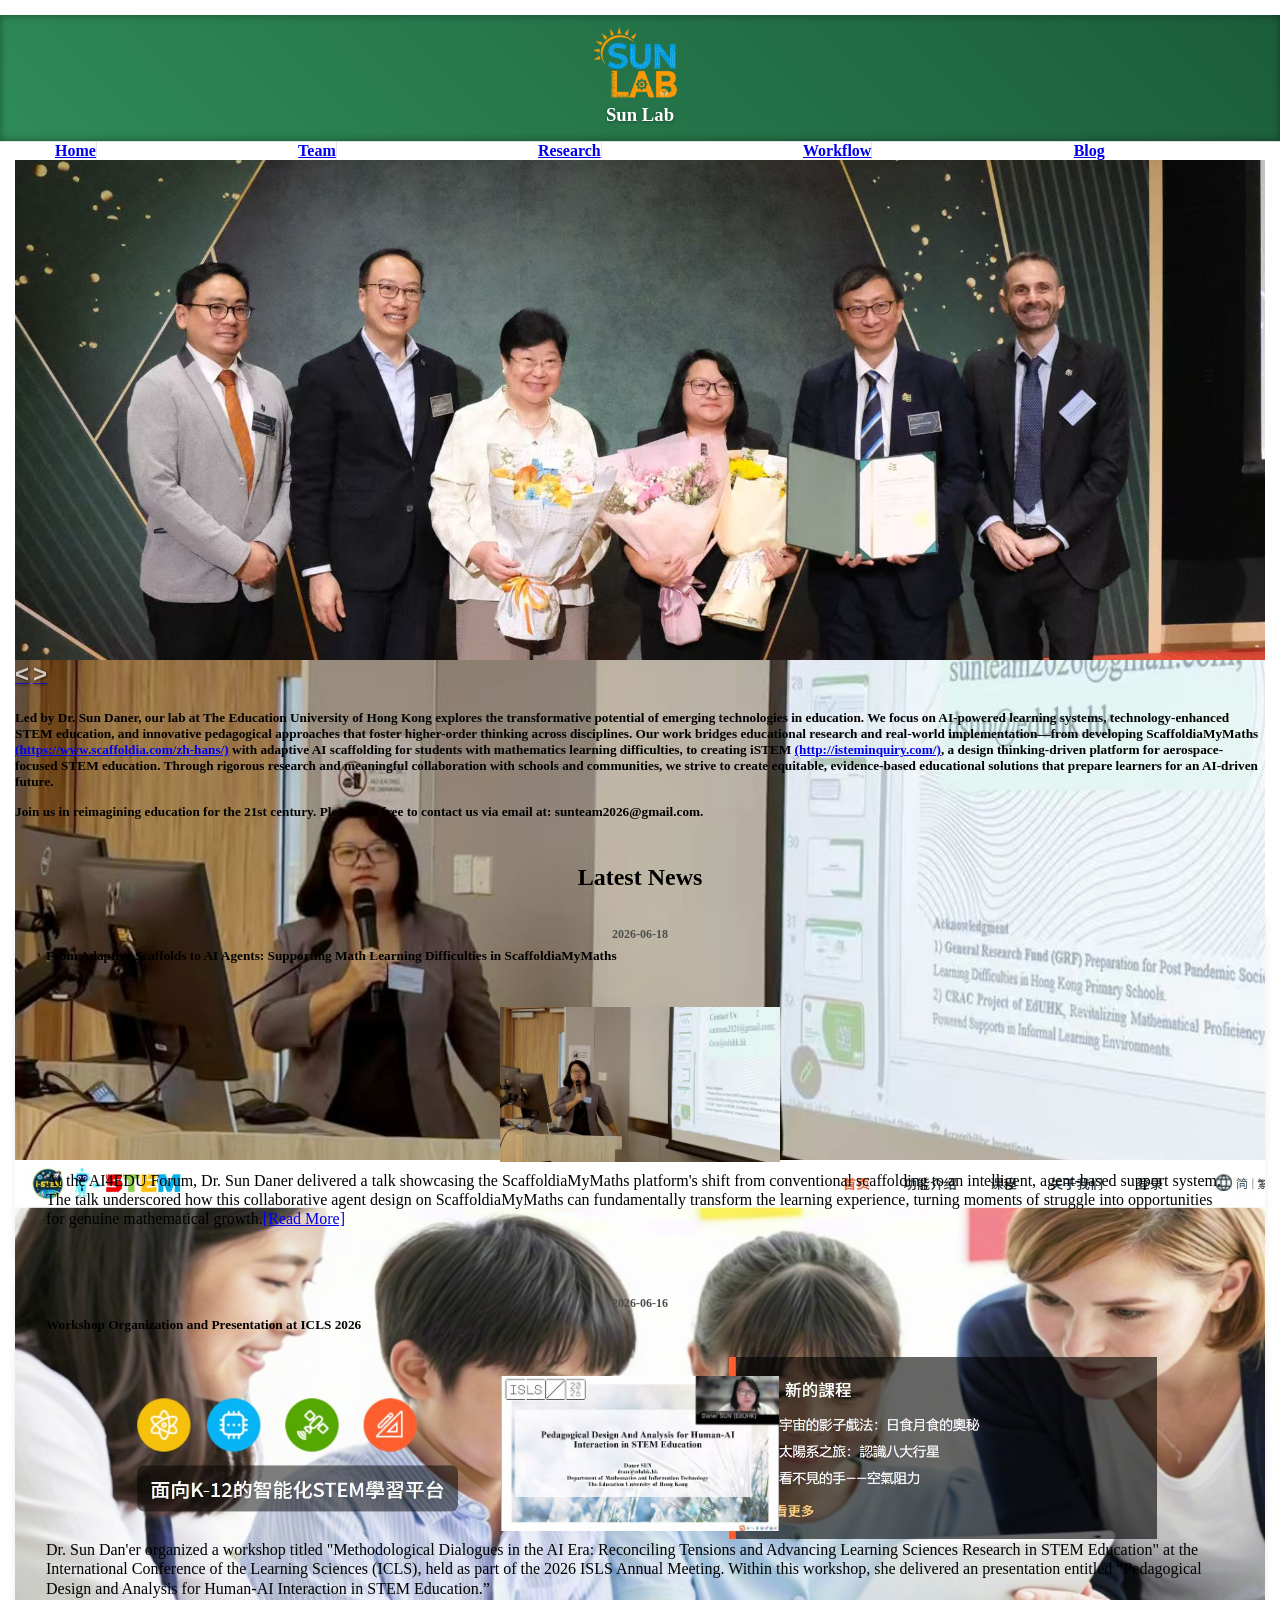
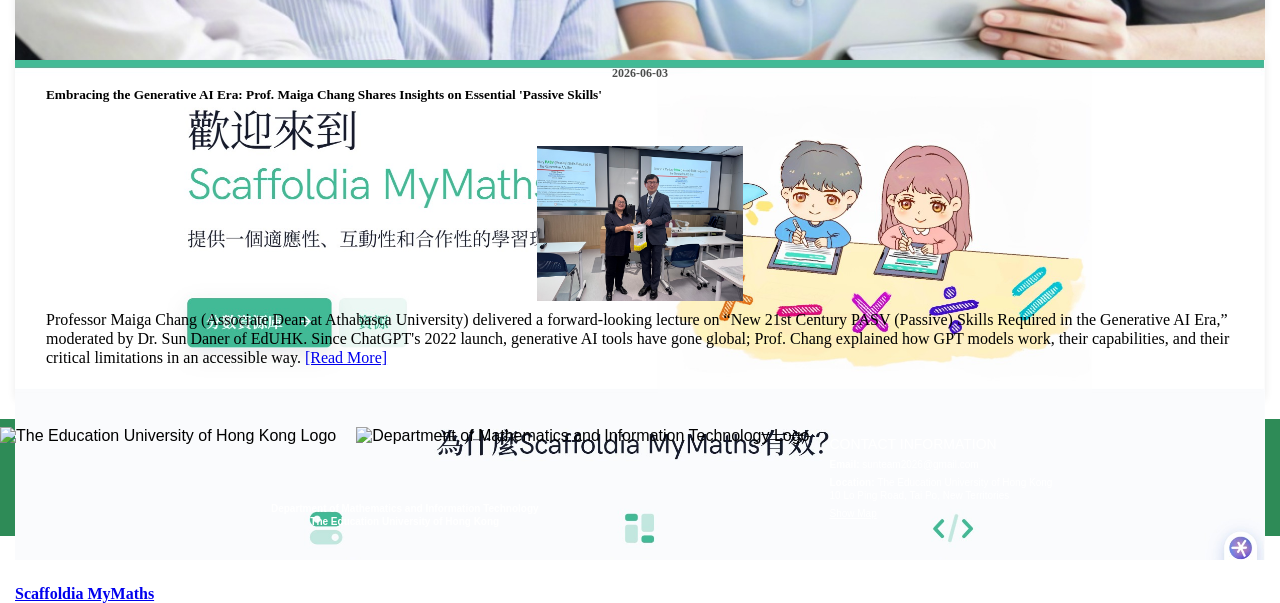
==== index.html @ b9bcb4c9 "Update index.html Signed-off-by: Li Qinzhi <s1165465@s.eduhk.hk>" ====
<!DOCTYPE html>
<html lang="en">
   <head>
      <meta charset="utf-8">
      <title>Sun Team - Home</title>
      <meta name="viewport" content="width=device-width, initial-scale=1.0">
      <meta name="description" content="Dr. Sun's research team, Home, ">
      <meta name="author" content="">
      <!-- Le styles -->
      <link href="css/bootstrap.min.css" rel="stylesheet">
      <link href="css/bootstrap-responsive.min.css" rel="stylesheet">
      <link href="css/theme.css" rel="stylesheet">
   </head>
   <body>
      <div class="header-fullwidth">
         <!--页面最顶部开始-->
         <header class="jumbotron subhead" id="overview">
            <img src="images\logo_SunLab.PNG" alt="Sun Lab Logo">
            <h3>Sun Lab</h3>
         </header>
         <!--页面最顶部结束-->
         <!--5个导航栏控件开始-->
         <div class="masthead">
            <div class="navbar">
               <div class="navbar-inner">
                  <div class="container">
                     <!-- 汉堡菜单按钮（仅在小屏幕上显示） -->
                     <button class="btn btn-navbar visible-phone visible-tablet" data-toggle="collapse" data-target=".nav-collapse">                        
                        <span class="icon-bar"></span>
                        <span class="icon-bar"></span>
                        <span class="icon-bar"></span>
                     </button>
                     <!-- 可折叠的导航菜单 -->
                     <div class="nav-collapse collapse">
                        <ul class="nav">
                           <li><a href="index.html">Home</a></li>
                           <li><a href="Team.html">Team</a></li>
                           <li><a href="Research.html">Research</a></li>
                           <li><a href="Workflow.html">Workflow</a></li>
                           <li><a href="Blog.html">Blog</a></li>
                        </ul>
                     </div>
                  </div>
               </div>
            </div>
         </div>
         <!--5个导航栏控件结束-->
      </div>
      <div class="container">
         <!--滚动轮播照片开始-->
         <div class="row-fluid">
            <div class="span12">
               <div id="main-carousel" class="carousel slide">
                  <div class="carousel-inner">
                     <div class="item active">
                        <img src="images/Workflow/26051401.jpg" class="carousel-image" alt="">                      
                        <div class="carousel-caption">
                           <h4>Welcome to Sun Lab!</h4>
                        </div>
                     </div>
                     <div class="item">
                        <img src="images/Workflow/26061802.jpg" class="carousel-image" alt="">
                        <div class="carousel-caption">
                           <h4>Team Photos</h4>
                        </div>
                     </div>
                     <div class="item">
                        <a href="http://isteminquiry.com/"><img src="images\Home\Home_photo\STEM.jpg" class="carousel-image" alt=""></a>
                        <div class="carousel-caption">
                           <h4><a href="http://isteminquiry.com/">i-STEM</a></h4>
                        </div>
                     </div>
                     <div class="item">
                        <a href="https://www.scaffoldia.com/zh-hans/"><img src="images\Home\Home_photo\math.jpg" class="carousel-image" alt=""></a>
                        <div class="carousel-caption">
                           <h4><a href="https://www.scaffoldia.com/zh-hans/">Scaffoldia MyMaths</a></h4>
                        </div>
                     </div>
                  </div>
                  <a class="left carousel-control" href="#main-carousel" data-slide="prev"></a>
                  <a class="right carousel-control" href="#main-carousel" data-slide="next"></a>
               </div>
            </div>
         </div>
         <!--滚动轮播照片结束-->
         <div class="container-fluid">
            <!--Sun Team简介开始-->
            <div class="row-fluid marketing">
               <div class="span12">
                  <h5>
                     Led by Dr. Sun Daner, our lab at The Education University of Hong Kong explores the transformative potential of emerging technologies in education. We focus on AI-powered learning systems, technology-enhanced STEM education, and innovative pedagogical approaches that foster higher-order thinking across disciplines. Our work bridges educational research and real-world implementation—from developing ScaffoldiaMyMaths <a href="https://www.scaffoldia.com/zh-hans/">(https://www.scaffoldia.com/zh-hans/)</a> with adaptive AI scaffolding for students with mathematics learning difficulties, to creating iSTEM <a href="http://isteminquiry.com/">(http://isteminquiry.com/)</a>, a design thinking-driven platform for aerospace-focused STEM education. Through rigorous research and meaningful collaboration with schools and communities, we strive to create equitable, evidence-based educational solutions that prepare learners for an AI-driven future. 
                     <p>
                     Join us in reimagining education for the 21st century. Please feel free to contact us via email at: sunteam2026@gmail.com.
                     </p>
                  </h5>
                  <hr>
               </div>
               <!--Sun Team简介结束-->
               <!--Latest News开始-->
               <div class="row-fluid">
                  <h2 class="centered">Latest News</h2>
                  <div class="span4 feature-item">
                  <span class="date"> 2026-06-18 </span>
                  <h5 class="feature-heading">
                     From Adaptive Scaffolds to AI Agents: Supporting Math Learning Difficulties in ScaffoldiaMyMaths
                  </h5>
                  <div class="centered">
                     <a href="https://www.eduhk.hk/ai4edu2026/doc/AI4EDU%20Forum_Programme%20Handbook.pdf">
                        <img src="images/Workflow/26061802.jpg" alt="">
                     </a>
                  </div>
                  <p>
                    At the AI4EDU Forum, Dr. Sun Daner delivered a talk showcasing the ScaffoldiaMyMaths platform's shift from conventional scaffolding to an intelligent, agent-based support system. The talk underscored how this collaborative agent design on ScaffoldiaMyMaths can fundamentally transform the learning experience, turning moments of struggle into opportunities for genuine mathematical growth.<a href="https://www.eduhk.hk/ai4edu2026/doc/AI4EDU%20Forum_Programme%20Handbook.pdf">[Read More]</a>
                  </p>
               </div>
               <div class="span4 feature-item">
                  <span class="date"> 2026-06-16 </span>
                  <h5 class="feature-heading">
                     Workshop Organization and Presentation at ICLS 2026
                  </h5>
                  <div class="centered">
                     <img src="images/Workflow/26061602.jpg" alt="">
                  </div>
                  <p>
                     Dr. Sun Dan'er organized a workshop titled "Methodological Dialogues in the AI Era: Reconciling Tensions and Advancing Learning Sciences Research in STEM Education" at the International Conference of the Learning Sciences (ICLS), held as part of the 2026 ISLS Annual Meeting.
                  Within this workshop, she delivered an presentation entitled “Pedagogical Design and Analysis for Human-AI Interaction in STEM Education.”
                  </p>
               </div>
               <div class="span4 feature-item">
                  <span class="date"> 2026-06-03 </span>
                  <h5 class="feature-heading">
                     Embracing the Generative AI Era: Prof. Maiga Chang Shares Insights on Essential 'Passive Skills' 
                  </h5>
                  <div class="centered">
                      <a href="https://www.eduhk.hk/ai4edu2026/doc/AI4EDU%20Forum_Programme%20Handbook.pdf" target="_blank">
                        <img src="images/Workflow/26060302.jpg" alt="Prof. Maiga Chang Lecture">
                      </a>
                  </div>
                  <p>
                     Professor Maiga Chang (Associate Dean at Athabasca University) delivered a forward-looking lecture on “New 21st Century PASV (Passive) Skills Required in the Generative AI Era,” moderated by Dr. Sun Daner of EdUHK. Since ChatGPT's 2022 launch, generative AI tools have gone global; Prof. Chang explained how GPT models work, their capabilities, and their critical limitations in an accessible way.  <a href="https://www.eduhk.hk/ai4edu2026/doc/AI4EDU%20Forum_Programme%20Handbook.pdf" target="_blank">[Read More]</a>
                  </p>
               </div>
               </div>
            </div>
         </div>
      </div>
      <!--页脚开始-->
      <footer id="footer" style="border-top: none;">
         <div class="container-fluid">
            <div class="row-fluid" style="border-top: none; display: flex; align-items: center;">
               <div class="span6" style="display: flex; flex-direction: column; justify-content: center; align-items: center; height: 100%;">
                  <div class="logo-container" style="display: flex; align-items: center; margin-bottom: 15px; justify-content: center;">
                  <!--左边两个logo-->
                     <img src="images\logo-eduhk.webp" alt="The Education University of Hong Kong Logo" style="height: 60px; margin-right: 20px;">
                     <img src="images\logo_mit.svg" alt="Department of Mathematics and Information Technology Logo" style="height: 60px;">
                  </div>
                  <p style="font-weight: bold; margin: 0; text-align: center;">
                  <!--logo下方的文字-->
                     Department of Mathematics and Information Technology<br>
                     The Education University of Hong Kong
                  </p>
               </div>
               <!--页脚右边Contact Information部分-->
               <div class="span6" style="display: flex; flex-direction: column; justify-content: center; align-items: center; height: 100%;">
                  <div style="width: 100%; max-width: 400px;"></div>
                     <div style="text-align: left;">
                        <h3 style="border-bottom: none; margin-bottom: 5px;">Contact Information</h3>
                        <p style="margin-bottom: 5px;"><b>Email: </b>sunteam2026@gmail.com</p>
                        <p style="margin-bottom: 5px;">
                           <b>Location: </b>The Education University of Hong Kong<br>
                           10 Lo Ping Road, Tai Po, New Territories
                        </p>
                        <p><a href="http://maps.google.com/" style="color: white;">Show Map</a></p>
                     </div>
                  </div>
               </div>
            </div>
         </div>
      </footer>

      <!-- Javascript files -->
      <script src="js/jquery-1.9.1.min.js"></script>
      <script src="js/bootstrap.min.js"></script>
      <script> $('#main-carousel').carousel(); </script>
      <script>
        // 确保导航栏响应式功能正常工作
        $(document).ready(function() {
          // 当窗口大小改变时，重新计算导航栏
         $(window).resize(function() {
            if ($(window).width() >= 980) {
              $('.nav-collapse').removeClass('in');
            }
         });
        });
      </script>
   </body>
</html>
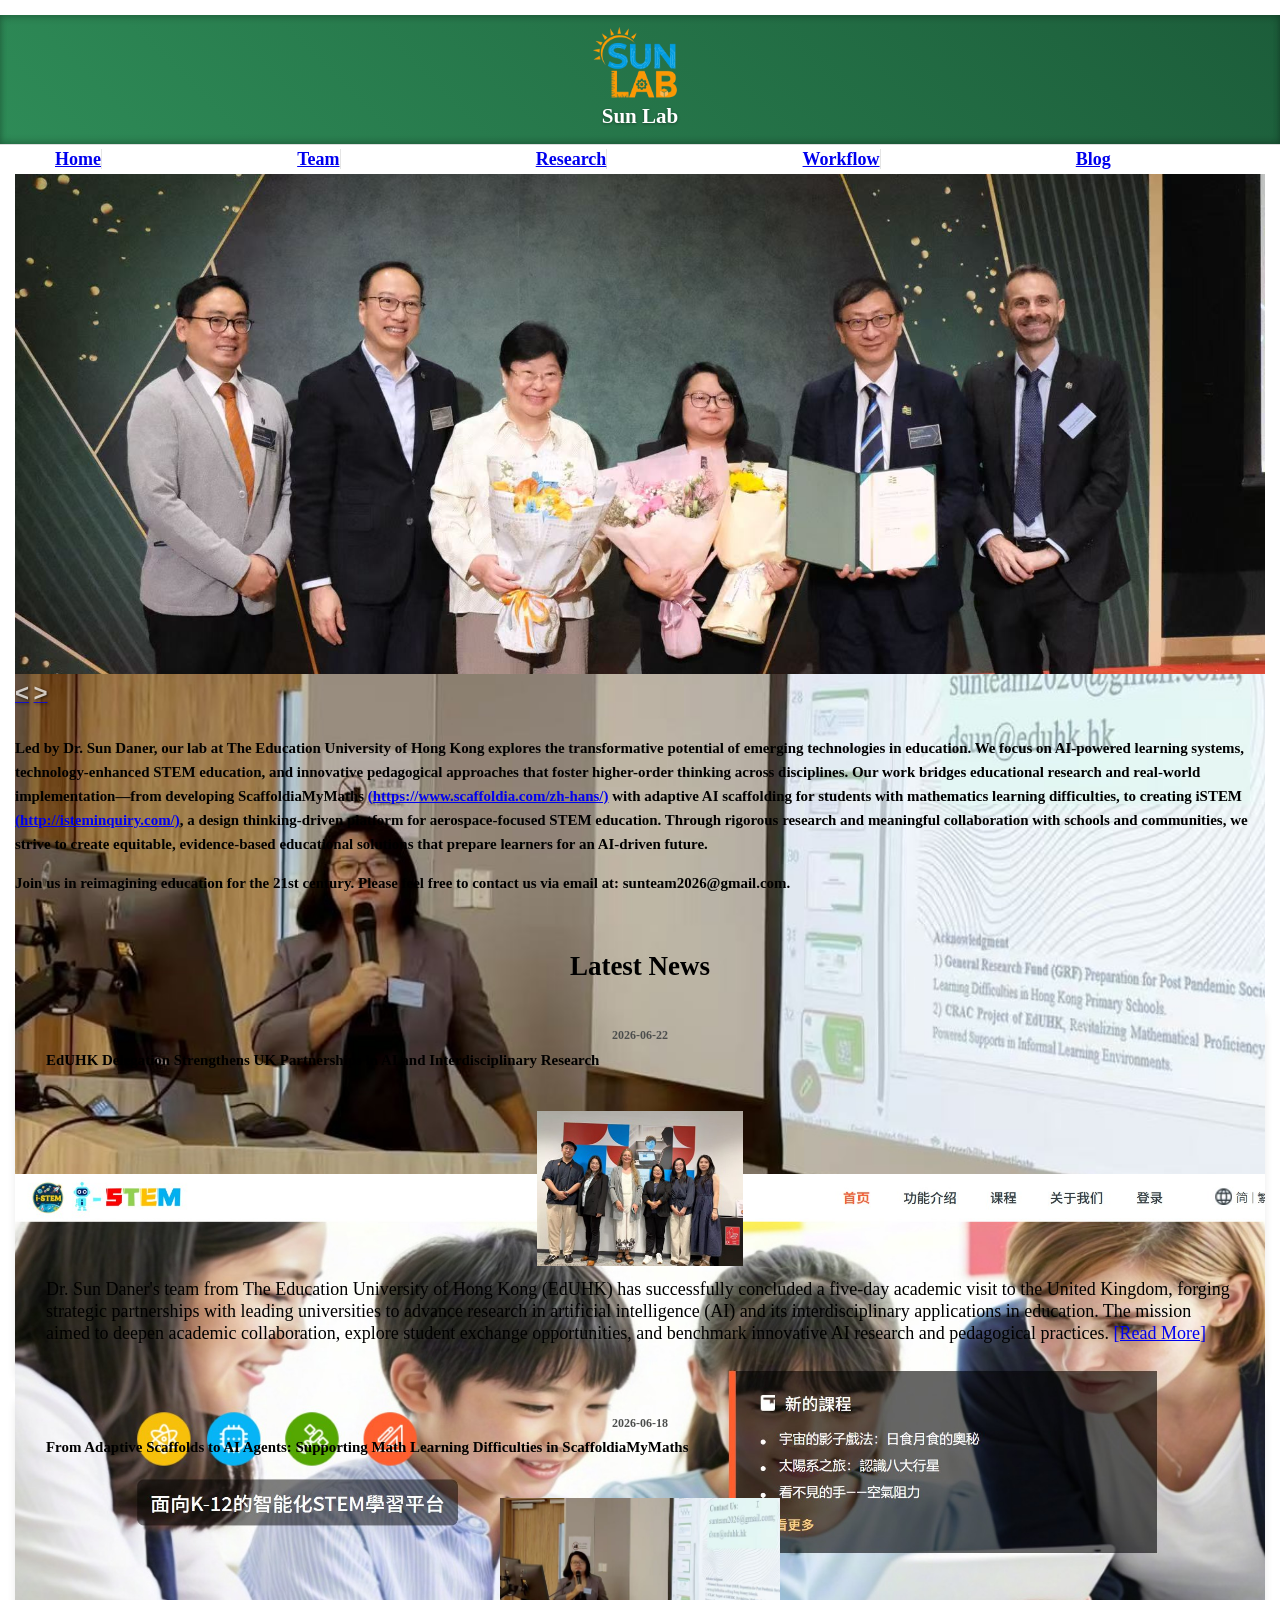
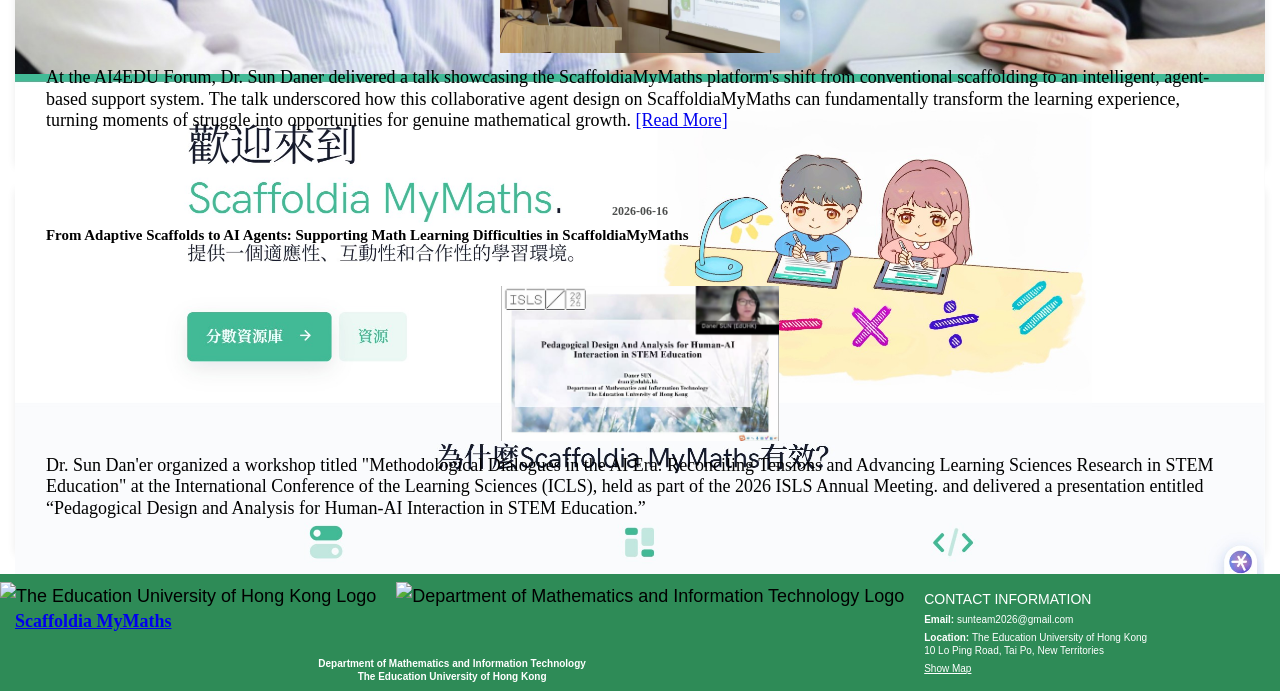
==== commit d7d810a6: "Update index.html Signed-off-by: Li Qinzhi <s1165465@s.eduhk.hk>" ====
--- a/index.html
+++ b/index.html
@@ -55,7 +55,7 @@
                      <div class="item active">
                         <img src="images/Workflow/26051401.jpg" class="carousel-image" alt="">                      
                         <div class="carousel-caption">
-                           <h4>Welcome to Sun Lab!</h4>
+                           <h3>Welcome to Sun Lab!</h3>
                         </div>
                      </div>
                      <div class="item">
@@ -100,46 +100,43 @@
                <div class="row-fluid">
                   <h2 class="centered">Latest News</h2>
                   <div class="span4 feature-item">
-                  <span class="date"> 2026-06-18 </span>
-                  <h5 class="feature-heading">
-                     From Adaptive Scaffolds to AI Agents: Supporting Math Learning Difficulties in ScaffoldiaMyMaths
-                  </h5>
-                  <div class="centered">
-                     <a href="https://www.eduhk.hk/ai4edu2026/doc/AI4EDU%20Forum_Programme%20Handbook.pdf">
-                        <img src="images/Workflow/26061802.jpg" alt="">
-                     </a>
+                     <span class="date"> 2026-06-22 </span>
+                     <h5 class="feature-heading">
+                        EdUHK Delegation Strengthens UK Partnerships in AI and Interdisciplinary Research
+                     </h5>
+                     <div class="centered">
+                        <img src="images/Workflow/26062201.jpg" alt="">
+                     </div>
+                      <p> 
+                        Dr. Sun Daner's team from The Education University of Hong Kong (EdUHK) has successfully concluded a five-day academic visit to the United Kingdom, forging strategic partnerships with leading universities to advance research in artificial intelligence (AI) and its interdisciplinary applications in education. The mission aimed to deepen academic collaboration, explore student exchange opportunities, and benchmark innovative AI research and pedagogical practices. <a href="https://www.eduhk.hk/mit/zht/event/20260715highlight">[Read More]</a>
+                     </p>
                   </div>
-                  <p>
-                    At the AI4EDU Forum, Dr. Sun Daner delivered a talk showcasing the ScaffoldiaMyMaths platform's shift from conventional scaffolding to an intelligent, agent-based support system. The talk underscored how this collaborative agent design on ScaffoldiaMyMaths can fundamentally transform the learning experience, turning moments of struggle into opportunities for genuine mathematical growth.<a href="https://www.eduhk.hk/ai4edu2026/doc/AI4EDU%20Forum_Programme%20Handbook.pdf">[Read More]</a>
-                  </p>
-               </div>
-               <div class="span4 feature-item">
-                  <span class="date"> 2026-06-16 </span>
-                  <h5 class="feature-heading">
-                     Workshop Organization and Presentation at ICLS 2026
-                  </h5>
-                  <div class="centered">
-                     <img src="images/Workflow/26061602.jpg" alt="">
+                  <div class="span4 feature-item">
+                     <span class="date"> 2026-06-18 </span>
+                     <h5 class="feature-heading">
+                        From Adaptive Scaffolds to AI Agents: Supporting Math Learning Difficulties in ScaffoldiaMyMaths
+                     </h5>
+                     <div class="centered">
+                        <a href="https://www.eduhk.hk/ai4edu2026/doc/AI4EDU%20Forum_Programme%20Handbook.pdf">
+                           <img src="images/Workflow/26061802.jpg" alt="From Adaptive Scaffolds to AI Agents: Supporting Math Learning Difficulties in ScaffoldiaMyMaths">
+                        </a>
+                     </div>
+                     <p>
+                     At the AI4EDU Forum, Dr. Sun Daner delivered a talk showcasing the ScaffoldiaMyMaths platform's shift from conventional scaffolding to an intelligent, agent-based support system. The talk underscored how this collaborative agent design on ScaffoldiaMyMaths can fundamentally transform the learning experience, turning moments of struggle into opportunities for genuine mathematical growth. <a href="https://www.eduhk.hk/ai4edu2026/doc/AI4EDU%20Forum_Programme%20Handbook.pdf">[Read More]</a>
+                     </p>
                   </div>
-                  <p>
-                     Dr. Sun Dan'er organized a workshop titled "Methodological Dialogues in the AI Era: Reconciling Tensions and Advancing Learning Sciences Research in STEM Education" at the International Conference of the Learning Sciences (ICLS), held as part of the 2026 ISLS Annual Meeting.
-                  Within this workshop, she delivered an presentation entitled “Pedagogical Design and Analysis for Human-AI Interaction in STEM Education.”
-                  </p>
-               </div>
-               <div class="span4 feature-item">
-                  <span class="date"> 2026-06-03 </span>
-                  <h5 class="feature-heading">
-                     Embracing the Generative AI Era: Prof. Maiga Chang Shares Insights on Essential 'Passive Skills' 
-                  </h5>
-                  <div class="centered">
-                      <a href="https://www.eduhk.hk/ai4edu2026/doc/AI4EDU%20Forum_Programme%20Handbook.pdf" target="_blank">
-                        <img src="images/Workflow/26060302.jpg" alt="Prof. Maiga Chang Lecture">
-                      </a>
+                  <div class="span4 feature-item">
+                     <span class="date"> 2026-06-16 </span>
+                     <h5 class="feature-heading">
+                        From Adaptive Scaffolds to AI Agents: Supporting Math Learning Difficulties in ScaffoldiaMyMaths
+                     </h5>
+                     <div class="centered">
+                        <img src="images/Workflow/26061602.jpg" alt="">
+                     </div>
+                      <p> 
+                        Dr. Sun Dan'er organized a workshop titled "Methodological Dialogues in the AI Era: Reconciling Tensions and Advancing Learning Sciences Research in STEM Education" at the International Conference of the Learning Sciences (ICLS), held as part of the 2026 ISLS Annual Meeting. and delivered a presentation entitled “Pedagogical Design and Analysis for Human-AI Interaction in STEM Education.”
+                     </p>
                   </div>
-                  <p>
-                     Professor Maiga Chang (Associate Dean at Athabasca University) delivered a forward-looking lecture on “New 21st Century PASV (Passive) Skills Required in the Generative AI Era,” moderated by Dr. Sun Daner of EdUHK. Since ChatGPT's 2022 launch, generative AI tools have gone global; Prof. Chang explained how GPT models work, their capabilities, and their critical limitations in an accessible way.  <a href="https://www.eduhk.hk/ai4edu2026/doc/AI4EDU%20Forum_Programme%20Handbook.pdf" target="_blank">[Read More]</a>
-                  </p>
-               </div>
                </div>
             </div>
          </div>
--- a/css/theme.css
+++ b/css/theme.css
@@ -0,0 +1,1014 @@
+body {
+    margin: 0;
+    padding-top: 15px;
+    padding-bottom: 0px;
+    font-size: 18px;          /* 👈 新增：控制全站基础字号，建议 17~18px */
+    line-height: 1.6;         /* 👈 新增：提高行距，阅读更舒适 */
+}
+
+
+/* Custom container */
+
+/* ===== 让容器占满屏幕宽度（覆盖 Bootstrap 响应式限制） ===== */
+.container {
+    width: 100% !important;
+    max-width: 100% !important;
+    padding-left: 15px;
+    padding-right: 15px;
+    box-sizing: border-box;
+}
+
+/* 针对所有屏幕尺寸统一全宽，避免被媒体查询覆盖 */
+@media (min-width: 768px) {
+    .container {
+        width: 100% !important;
+        max-width: 100% !important;
+    }
+}
+@media (min-width: 980px) {
+    .container {
+        width: 100% !important;
+        max-width: 100% !important;
+    }
+}
+@media (min-width: 1200px) {
+    .container {
+        width: 100% !important;
+        max-width: 100% !important;
+    }
+}
+
+.container>hr {
+	margin: 20px 0
+}
+
+
+/* Customize the navbar links to be fill the entire space of the .navbar */
+
+.navbar .navbar-inner {
+	padding: 0
+}
+
+.navbar .nav {
+	margin: 0;
+	display: table;
+	width: 100%;
+}
+
+.navbar .nav li {
+	display: table-cell;
+	width: 1%;
+	float: none;
+}
+
+.navbar .nav li a {
+	font-weight: bold;
+	text-align: center;
+	border-left: 1px solid rgba(255, 255, 255, .75);
+	border-right: 1px solid rgba(0, 0, 0, .1);
+}
+
+.navbar .nav li:first-child a {
+	border-left: 0;
+	border-radius: 3px 0 0 3px;
+}
+
+.navbar .nav li:last-child a {
+	border-right: 0;
+	border-radius: 0 3px 3px 0;
+}
+
+body>.navbar {
+	font-size: 13px
+}
+
+
+/* Change the docs' brand */
+
+body>.navbar .brand {
+	padding-right: 0;
+	padding-left: 0;
+	margin-left: 20px;
+	float: right;
+	font-weight: bold;
+	color: #000;
+	text-shadow: 0 1px 0 rgba(255, 255, 255, .1), 0 0 30px rgba(255, 255, 255, .125);
+	-webkit-transition: all .2s linear;
+	-moz-transition: all .2s linear;
+	transition: all .2s linear;
+}
+
+body>.navbar .brand:hover {
+	text-decoration: none;
+	text-shadow: 0 1px 0 rgba(255, 255, 255, .1), 0 0 30px rgba(255, 255, 255, .4);
+}
+
+
+/* Sidenav for Docs
+         -------------------------------------------------- */
+
+@media screen and (max-width: 768px) {
+	.bs-docs-sidenav {
+		display: none !important;
+	}
+}
+
+.bs-docs-sidenav {
+    width: 160px;  
+    margin: 10px 0 0; 
+    padding: 0;
+    background-color: #fff;
+    -webkit-border-radius: 6px;
+    -moz-border-radius: 6px;
+    border-radius: 6px;
+    -webkit-box-shadow: 0 1px 4px rgba(0, 0, 0, .065);
+    -moz-box-shadow: 0 1px 4px rgba(0, 0, 0, .065);
+    box-shadow: 0 1px 4px rgba(0, 0, 0, .065);
+}
+
+.bs-docs-sidenav > li > a {
+    display: block;
+    width: 150px; 
+    margin: 0 0 -1px;
+    padding: 5px 10px;  
+    border: 1px solid #e5e5e5;
+    font-size: 14px;  
+}
+
+.bs-docs-sidenav > li > a.subhead {
+    display: block;
+    width: 130px;  
+    margin: 0 0 -1px;
+    padding: 6px 20px;  
+    border: 1px solid #e5e5e5;
+    font-size: 13px;  
+}
+
+.bs-docs-sidenav>li:first-child>a {
+	-webkit-border-radius: 6px 6px 0 0;
+	-moz-border-radius: 6px 6px 0 0;
+	border-radius: 6px 6px 0 0;
+}
+
+.bs-docs-sidenav>li:last-child>a {
+	-webkit-border-radius: 0 0 6px 6px;
+	-moz-border-radius: 0 0 6px 6px;
+	border-radius: 0 0 6px 6px;
+}
+
+.bs-docs-sidenav>.active>a {
+	position: relative;
+	z-index: 2;
+	padding: 5px 10px;
+	border: 1px solid #e5e5e5;;
+	text-shadow: 0 1px 0 rgba(0, 0, 0, .15);
+	-webkit-box-shadow: inset 1px 0 0 rgba(0, 0, 0, .1), inset -1px 0 0 rgba(0, 0, 0, .1);
+	-moz-box-shadow: inset 1px 0 0 rgba(0, 0, 0, .1), inset -1px 0 0 rgba(0, 0, 0, .1);
+	box-shadow: inset 1px 0 0 rgba(0, 0, 0, .1), inset -1px 0 0 rgba(0, 0, 0, .1);
+}
+
+.bs-docs-sidenav>li>a:hover {
+	background-color: #f5f5f5
+}
+
+.bs-docs-sidenav a:hover .icon-chevron-right {
+	opacity: .5
+}
+
+.bs-docs-sidenav.affix {
+	top: 10px
+}
+
+.bs-docs-sidenav.affix-bottom {
+	position: absolute;
+	top: auto;
+	bottom: 270px;
+}
+
+
+/* Responsive
+         -------------------------------------------------- */
+
+.affix {
+	top: 0px
+}
+
+#media {
+	margin-top: 30px
+}
+
+#media .header {
+	margin-left: 0;
+	margin-bottom: 30px;
+	margin-top: 15px;
+}
+
+#media .post_row {
+	margin-left: 0;
+	margin-bottom: 40px;
+}
+
+#media .lastpost_row {
+	margin-bottom: 0
+}
+
+#media .post_row .post {
+    background: #fff;
+    border-radius: 6px;                /* 稍微增加圆角，更柔和 */
+    border: 1px solid #eaeaea;          /* 添加浅色边框，边缘立即清晰 */
+    box-shadow: 0 4px 10px rgba(0, 0, 0, 0.08); /* 更深、更明显的阴影 */
+    width: 50%;
+    max-width: 1000px;
+    margin: 0 auto;
+    padding: 20px;
+    height: auto;
+    box-sizing: border-box;             /* 重要：让宽度包含 padding 和 border */
+    transition: all 0.3s ease;          /* 过渡效果，悬停时平滑变化 */
+}
+
+#media .post_row .last {
+	margin-right: 0
+}
+
+#media .post_row .post .img {
+	position: relative;
+	text-align: center;
+}
+
+#media .post_row .post .img .date {
+	background: #E8554E;
+	position: absolute;
+	padding: 2px 5px;
+	top: 0;
+	left: 11px;
+}
+
+#media .post_row .post .img .date p {
+	color: #fff;
+	font-size: 14px;
+	font-weight: bold;
+	font-style: italic;
+	margin: 0;
+}
+
+#media .post_row .post .img img {
+	height: auto;
+	width: 60%;
+}
+
+#media .post_row .post .text {
+	margin: 18px auto 0;
+	width: 90%;
+}
+
+#media .post_row .post .text h5 {
+	margin: 0 0 8px 0;
+	font-size: 20px;
+	line-height: 23px;
+}
+
+#media .post_row .post .text h5 a {
+	color: #333
+}
+
+#media .post_row .post .text span.date {
+	color: #9F9F9F;
+	display: block;
+	margin-bottom: 12px;
+	font-style: italic;
+	font-size: 13px;
+}
+
+#media .post_row .post .text p {
+	margin: 0;
+	line-height: 24px;
+	font-size: 14px;
+}
+
+#media .post_row .post .author_box {
+	margin: 12px auto 20px;
+	border-top: 1px solid #EDEDED;
+	overflow: hidden;
+	text-align: left;
+	width: 85%;
+	padding-top: 12px;
+} 
+
+#media .post_row .post .author_box h6 {
+	margin: 0 0 3px 0;
+	font-size: 13px;
+	line-height: 15px;
+	font-style: italic;
+	font-weight: normal;
+	color: #B2B2B2;
+}
+
+#media .post_row .post .author_box p {
+	color: #B2B2B2;
+	font-style: italic;
+	font-size: 13px;
+	line-height: 14px;
+	margin: 0;
+}
+
+#media .post_row .post .author_box img {
+	float: right
+}
+
+#media .post_row .post a.plus_wrapper {
+	width: 99%;
+	text-align: center;
+	background: #fff;
+	display: none;
+	border-radius: 0px 0px 4px 4px;
+	padding: 6px 0px 2px;
+	margin: 0 auto 1px;
+}
+
+#media .post_row .post a.plus_wrapper span {
+	color: #1189D9;
+	font-size: 30px;
+	font-weight: bold;
+}
+
+#media .post_row .post:hover a.plus_wrapper {
+	display: block
+}
+
+#media .post_row .post:hover {
+	box-shadow: 0px 1px 5px 1px rgb(216, 216, 216)
+}
+
+#media .post_row .post:hover .text h5 a {
+	color: #1189D9
+}
+
+.map .box_wrapp {
+	position: absolute;
+	margin: 15px auto;
+	box-shadow: 0 0 7px 0 rgba(26, 26, 26, 0.4);
+	padding: 30px 0 30px;
+	background: white;
+	border-radius: 4px;
+	margin-top: 25px;
+}
+
+.map .box_wrapp .box_cont {
+	margin: 30px auto;
+	width: 76%;
+}
+
+.section-header {
+	text-align: center;
+	margin-bottom: 35px;
+}
+
+.section-header h1,
+.title-text {
+	font-weight: bold;
+	font-size: 30px;
+	margin: 12.5px 0;
+	font-weight: 100;
+	margin-bottom: 25px;
+	line-height: 100px;
+}
+
+.feature-item {
+    box-shadow: 0 2px 8px rgba(0, 0, 0, 0.08); /* 默认轻微阴影 */
+    border-radius: 6px; /* 圆角 */
+    border: 1px solid #eaeaea; /* 轻微边框 */
+    padding: 15px;
+    margin-bottom: 20px;
+    background-color: #fff;
+    transition: all 0.3s ease; /* 添加过渡动画 */
+}
+
+.feature-item:hover {
+    transform: translateY(-5px); /* 向上浮动5像素 */
+    box-shadow: 0 6px 20px rgba(0, 0, 0, 0.15); /* 更深的阴影 */
+    border-color: #ddd; /* 加深边框颜色 */
+}
+
+.feature-item img {
+	margin-left: 15px;
+	margin-right: 15px;
+	max-width: 90%;
+	height: 155px;
+}
+
+/* 为news卡片的date添加统一样式 */
+.feature-item .date {
+    display: block;
+    font-weight: bold;
+    font-size: 12px;
+    color: #4c4e4d; 
+    margin-bottom: 5px;
+    text-align: center;
+}
+
+.feature-item h5 {
+	margin-left: 15px;
+	margin-right: 15px;
+	margin-top: 5px;
+	margin-bottom: 10px;
+}
+
+.feature-item p {
+	margin-left: 15px;
+	margin-right: 15px;
+	line-height: 1.2;
+	margin-top: 5px;
+}
+
+.feature-heading {
+	margin-top: 20px;
+	margin-bottom: 20px;
+	margin-left: 15px;
+	margin-right: 15px;
+	height: 50px;
+	line-height: 1.3;
+}
+
+.feature-heading a:hover {
+	text-decoration: none;
+}
+
+.feature-button {
+	font-size: 16px;
+	background-image: none;
+	box-shadow: none;
+	margin-bottom: 10px;
+}
+
+.centered {
+	text-align: center;
+}
+
+.subhead {
+	text-align: left;
+	border-bottom: 1px solid #ddd;
+}
+
+.jumbotron {
+    position: relative;
+    padding: 10px 0px 10px 0px;
+    color: #fff;
+    text-align: center;
+    text-shadow: 0 1px 3px rgba(0, 0, 0, .4), 0 0 30px rgba(0, 0, 0, .075);
+    background: #2E8B57;
+    background: -moz-linear-gradient(45deg, #2E8B57 0%, #1C5D3A 100%);
+    background: -webkit-gradient(linear, left bottom, right top, color-stop(0%, #2E8B57), color-stop(100%, #1C5D3A));
+    background: -webkit-linear-gradient(45deg, #2E8B57 0%, #1C5D3A 100%);
+    background: -o-linear-gradient(45deg, #2E8B57 0%, #1C5D3A 100%);
+    background: -ms-linear-gradient(45deg, #2E8B57 0%, #1C5D3A 100%);
+    background: linear-gradient(45deg, #2E8B57 0%, #1C5D3A 100%) repeat;
+    -webkit-box-shadow: inset 0 3px 7px rgba(0, 0, 0, .2), inset 0 -3px 7px rgba(0, 0, 0, .2);
+    -moz-box-shadow: inset 0 3px 7px rgba(0, 0, 0, .2), inset 0 -3px 7px rgba(0, 0, 0, .2);
+    box-shadow: inset 0 3px 7px rgba(0, 0, 0, .2), inset 0 -3px 7px rgba(0, 0, 0, .2);
+}
+
+/* 固定 Logo 图片大小，并适配移动设备 */
+.jumbotron img {
+    width: 100px;          /* 固定宽度
+    max-width: 100%;       /* 在窄屏幕上自动缩小，防止溢出 */
+    height: auto;          /* 高度自适应，保持原始比例 */
+    display: block;        /* 块级化，便于居中 */
+    margin: 0 auto;        /* 水平居中（父容器 .jumbotron 已有 text-align: center，但 block 需要 margin auto） */
+	margin-bottom: 0;
+}
+
+.jumbotron h3 {
+    margin-top: 0;
+    margin-bottom: 5px;      /* 可根据喜好调整，0 则完全紧贴 */
+    line-height: 1.2;
+}
+
+.jumbotron:after {
+	content: '';
+	display: block;
+	position: absolute;
+	top: 0;
+	right: 0;
+	bottom: 0;
+	left: 0;
+	opacity: .4;
+}
+
+.lead {
+	margin-bottom: 0px;
+	font-size: 21px;
+	font-weight: 200;
+	line-height: 15px;
+}
+
+img.float-left {
+	float: left;
+	margin-top: 9px;
+	margin-left: 0px;
+	margin-right: 30px;
+	margin-bottom: 12px;
+}
+
+img.float-right {
+	float: right;
+	margin-top: 9px;
+	margin-right: 0px;
+	margin-bottom: 12px;
+	margin-left: 30px;
+}
+
+img.publications-thumb {
+	width: 82px;
+	height: 100px;
+}
+
+.caption {
+	margin: 10px;
+}
+
+.responsive-video {
+	position: relative;
+	padding-bottom: 56.25%;
+	padding-top: 60px;
+	overflow: hidden;
+}
+
+.responsive-video iframe,
+.responsive-video object,
+.responsive-video embed {
+	position: absolute;
+	top: 0;
+	left: 0;
+	width: 93.5%;
+	height: 93.5%;
+}
+
+.video-caption {
+	margin: 10px;
+}
+
+.accordion {
+	margin-bottom: 20px;
+	margin-right: 40px;
+}
+
+.thumbnail>img.sponsor {
+	width: 212px;
+	height: 150px;
+}
+
+img.carousel-image {
+	width: 100%;
+}
+
+li.publication {
+	margin-bottom: 20px;
+}
+
+.page-header h3 a:hover {
+	text-decoration: none;
+}
+
+iframe.map-frame {
+	border: none;
+	overflow: hidden;
+	margin-top: 10px;
+	margin-bottom: 10px;
+	margin-left: 0px;
+	margin-right: 0px;
+	height: 550px;
+	width: 100%;
+}
+
+ul.sponsors {
+	margin-top: 40px;
+	margin-bottom: 40px;
+}
+
+/* ============================================================
+   底部 Footer - 紧凑、左对齐、Arial 字体
+   ============================================================ */
+#footer {
+    margin-top: 15px;
+    padding: 8px 0;
+    background-color: #2E8B57;
+    border: 0;
+    text-align: center;
+    font-family: Arial, Helvetica, sans-serif;   /* 统一字体 */
+}
+
+/* ---- Footer 内 Logo 容器 ---- */
+#footer .logo-container {
+    display: flex;
+    align-items: center;
+    justify-content: center;
+    margin-bottom: 4px;
+}
+
+#footer .logo-container img {
+    height: 40px;
+    width: auto;
+    margin-right: 15px;
+}
+#footer .logo-container img:last-child {
+    margin-right: 0;
+}
+
+/* ---- 左侧文字（学校名称） ---- */
+#footer .span6:first-child p {
+    font-size: 10px;
+    line-height: 1.3;
+    margin: 0 0 2px 0;
+    color: #ffffff;
+    font-weight: bold;
+    font-family: Arial, Helvetica, sans-serif;   /* 统一 */
+    text-align: center;                           /* 左侧部分保持居中 */
+}
+
+/* ---- 右侧 Contact Information 区块 ---- */
+#footer .span6:last-child {
+    display: flex;
+    flex-direction: column;
+    justify-content: center;
+    align-items: flex-start;        /* 整体左对齐 */
+    padding-left: 20px;             /* 与左侧保持视觉间距 */
+    text-align: left;               /* 所有文字左对齐 */
+}
+
+/* 右侧内部容器（用于限制宽度） */
+#footer .span6:last-child > div {
+    width: 100%;
+    max-width: 400px;
+    text-align: left;              /* 强制左对齐 */
+}
+
+/* ---- 右侧标题 ---- */
+#footer .span6:last-child h3 {
+    font-size: 14px;
+    line-height: 1.2;
+    margin: 3px 0 3px 0;
+    padding-bottom: 0;
+    border-bottom: none;
+    color: #ffffff;
+    font-weight: normal;
+    text-transform: uppercase;
+    font-family: Arial, Helvetica, sans-serif;   /* 统一 */
+    text-align: left;              /* 标题左对齐 */
+}
+
+/* ---- 右侧详情文字 ---- */
+#footer .span6:last-child p,
+#footer .span6:last-child address,
+#footer .span6:last-child a {
+    font-size: 10px;
+    line-height: 1.3;
+    margin: 0 0 2px 0;
+    color: #ffffff;
+    font-family: Arial, Helvetica, sans-serif;   /* 统一 */
+    text-align: left;              /* 内容左对齐 */
+}
+
+#footer .span6:last-child a {
+    text-decoration: underline;
+}
+
+/* ---- 响应式：小屏幕下叠放并居中（可选） ---- */
+@media (max-width: 767px) {
+    #footer {
+        padding: 10px 0;
+    }
+
+    #footer .span6:first-child,
+    #footer .span6:last-child {
+        align-items: center !important;
+        padding-left: 0 !important;
+        text-align: center !important;
+    }
+
+    #footer .span6:last-child > div {
+        text-align: center !important;
+    }
+
+    #footer .span6:last-child h3,
+    #footer .span6:last-child p,
+    #footer .span6:last-child address,
+    #footer .span6:last-child a {
+        text-align: center !important;
+    }
+
+    #footer .logo-container img {
+        height: 35px;
+        margin-right: 12px;
+    }
+
+    #footer .span6:last-child h3 {
+        font-size: 13px;
+        margin-top: 8px;
+    }
+
+    #footer .span6:first-child p,
+    #footer .span6:last-child p,
+    #footer .span6:last-child address,
+    #footer .span6:last-child a {
+        font-size: 9px;
+    }
+}
+
+@media (max-width: 480px) {
+    #footer .logo-container img {
+        height: 28px;
+        margin-right: 8px;
+    }
+
+    #footer .span6:last-child h3 {
+        font-size: 12px;
+    }
+
+    #footer .span6:first-child p,
+    #footer .span6:last-child p,
+    #footer .span6:last-child address,
+    #footer .span6:last-child a {
+        font-size: 8px;
+    }
+}
+
+
+/* 轮播图容器统一尺寸 */
+.carousel-inner {
+    height: 500px; /* 根据实际需求调整高度 */
+}
+
+/* 统一所有轮播图图片尺寸 */
+.carousel-image {
+    width: 100%;
+    height: 100%;
+    object-fit: cover; /* 保持图片比例并填充容器 */
+    object-position: center; /* 确保图片居中显示 */
+}
+
+/* 确保轮播图项目高度继承 */
+.carousel-inner .item {
+    height: 100%;
+}
+
+/* 响应式调整 */
+@media (max-width: 768px) {
+    .carousel-inner {
+        height: 300px;
+    }
+}
+
+@media (max-width: 480px) {
+    .carousel-inner {
+        height: 250px;
+    }
+}
+
+/* --- Workflow 页面图片并排样式 --- */
+.image-row {
+    margin-top: 5px;      /* 与上方说明文字保持间距 */
+    margin-bottom: 10px;
+}
+
+.image-row .span6 {
+    text-align: center;    /* 图片在列内居中（可选） */
+}
+
+.image-row img {
+    display: block;
+	width: 90%;           /* 图片宽度填满列 */
+    max-width: 90%;       /* 确保图片不超过父容器宽度 */
+    height: auto;          /* 高度自适应，保持原始比例 */
+    margin: 0 auto;        /* 水平居中 */
+    float: none;           /* 覆盖可能的浮动 */
+    /* 如果还有其他干扰样式，可以加上 !important，但不推荐滥用 */
+    /* 移除旧 workflow-img 的固定高度和最大宽度限制 */
+    height: auto;
+}
+
+/* 针对小屏幕的微调（可选） */
+@media (max-width: 767px) {
+    .image-row {
+        margin-top: 15px;
+    }
+}
+
+/* 优化轮播图箭头样式 */
+.carousel-control {
+    width: 30px; /* 更小宽度 */
+    height: 30px; /* 更小高度 */
+    top: 50%;
+    transform: translateY(-50%);
+    background: none; /* 移除黑色背景 */
+    border: none; /* 移除边框 */
+    opacity: 0.8;
+    transition: opacity 0.3s ease;
+}
+
+.carousel-control:hover {
+    opacity: 1;
+    background: none; /* 确保悬停时也没有背景 */
+}
+
+/* 左箭头图标 */
+.carousel-control.left {
+    left: 15px; /* 距离左侧的距离 */
+    background-image: none; /* 移除默认背景图像 */
+}
+
+/* 右箭头图标 */
+.carousel-control.right {
+    right: 15px; /* 距离右侧的距离 */
+    background-image: none; /* 移除默认背景图像 */
+}
+
+/* 使用自定义箭头图标 */
+.carousel-control.left:before {
+    content: '<';
+    font-family: Arial, sans-serif;
+    font-size: 24px;
+    font-weight: bold;
+    color: rgba(255, 255, 255, 0.9);
+    text-shadow: 1px 1px 3px rgba(0, 0, 0, 0.8);
+}
+
+.carousel-control.right:before {
+    content: '>';
+    font-family: Arial, sans-serif;
+    font-size: 24px;
+    font-weight: bold;
+    color: rgba(255, 255, 255, 0.9);
+    text-shadow: 1px 1px 3px rgba(0, 0, 0, 0.8);
+}
+
+/* 响应式调整 */
+@media (max-width: 768px) {
+    .carousel-control {
+        width: 25px;
+        height: 25px;
+    }
+    
+    .carousel-control.left:before,
+    .carousel-control.right:before {
+        font-size: 20px;
+    }
+}
+
+@media (max-width: 480px) {
+    .carousel-control {
+        width: 20px;
+        height: 20px;
+    }
+    
+    .carousel-control.left:before,
+    .carousel-control.right:before {
+        font-size: 16px;
+    }
+}
+
+
+/* ===== 汉堡菜单按钮样式 ===== */
+.btn-navbar {
+  display: none;
+  float: right;
+  padding: 7px 10px;
+  margin-left: 5px;
+  margin-right: 5px;
+  margin-top: 8px;
+  background-color: #2E8B57;
+  background-image: none;
+  border: 1px solid #1C5D3A;
+  -webkit-border-radius: 4px;
+  -moz-border-radius: 4px;
+  border-radius: 4px;
+  -webkit-box-shadow: none;
+  -moz-box-shadow: none;
+  box-shadow: none;
+}
+
+.btn-navbar:hover,
+.btn-navbar:active,
+.btn-navbar.active,
+.btn-navbar.disabled,
+.btn-navbar[disabled] {
+  background-color: #1C5D3A;
+}
+
+.btn-navbar .icon-bar {
+  display: block;
+  width: 18px;
+  height: 2px;
+  background-color: #f5f5f5;
+  -webkit-border-radius: 1px;
+  -moz-border-radius: 1px;
+  border-radius: 1px;
+  -webkit-box-shadow: 0 1px 0 rgba(0, 0, 0, 0.25);
+  -moz-box-shadow: 0 1px 0 rgba(0, 0, 0, 0.25);
+  box-shadow: 0 1px 0 rgba(0, 0, 0, 0.25);
+}
+
+.btn-navbar .icon-bar + .icon-bar {
+  margin-top: 3px;
+}
+
+/* 控制在不同设备上的显示 */
+.visible-phone {
+  display: none !important;
+}
+
+.visible-tablet {
+  display: none !important;
+}
+
+.hidden-phone {
+  display: block !important;
+}
+
+/* 手机设备（最大宽度 767px） */
+@media (max-width: 767px) {
+  .visible-phone {
+    display: block !important;
+  }
+  .hidden-phone {
+    display: none !important;
+  }
+  
+  .btn-navbar {
+    display: block;
+  }
+  
+  /* 确保导航栏在小屏幕上垂直排列 */
+  .nav-collapse .nav {
+    margin: 0;
+    padding: 0;
+  }
+  
+  .nav-collapse .nav > li {
+    display: block;
+    float: none;
+    width: 100%;
+  }
+  
+  .nav-collapse .nav > li > a {
+    display: block;
+    padding: 10px 15px;
+    border-left: 0;
+    border-right: 0;
+    text-align: left;
+    border-radius: 0;
+  }
+  
+  .nav-collapse .nav > li:first-child > a {
+    border-radius: 0;
+  }
+  
+  .nav-collapse .nav > li:last-child > a {
+    border-radius: 0;
+  }
+}
+
+/* 平板设备（宽度在 768px 到 979px 之间） */
+@media (min-width: 768px) and (max-width: 979px) {
+  .visible-tablet {
+    display: block !important;
+  }
+  
+  .btn-navbar {
+    display: block;
+  }
+  
+  /* 在平板上也使用垂直排列 */
+  .nav-collapse .nav {
+    margin: 0;
+    padding: 0;
+  }
+  
+  .nav-collapse .nav > li {
+    display: block;
+    float: none;
+    width: 100%;
+  }
+  
+  .nav-collapse .nav > li > a {
+    display: block;
+    padding: 10px 15px;
+    border-left: 0;
+    border-right: 0;
+    text-align: left;
+    border-radius: 0;
+  }
+}
+
+/* 电脑设备（最小宽度 980px） */
+@media (min-width: 980px) {
+  /* 确保汉堡按钮在电脑上隐藏 */
+  .btn-navbar {
+    display: none;
+  }
+  
+  /* 确保导航菜单在电脑上展开 */
+  .nav-collapse.collapse {
+    height: auto !important;
+    overflow: visible !important;
+  }
+}
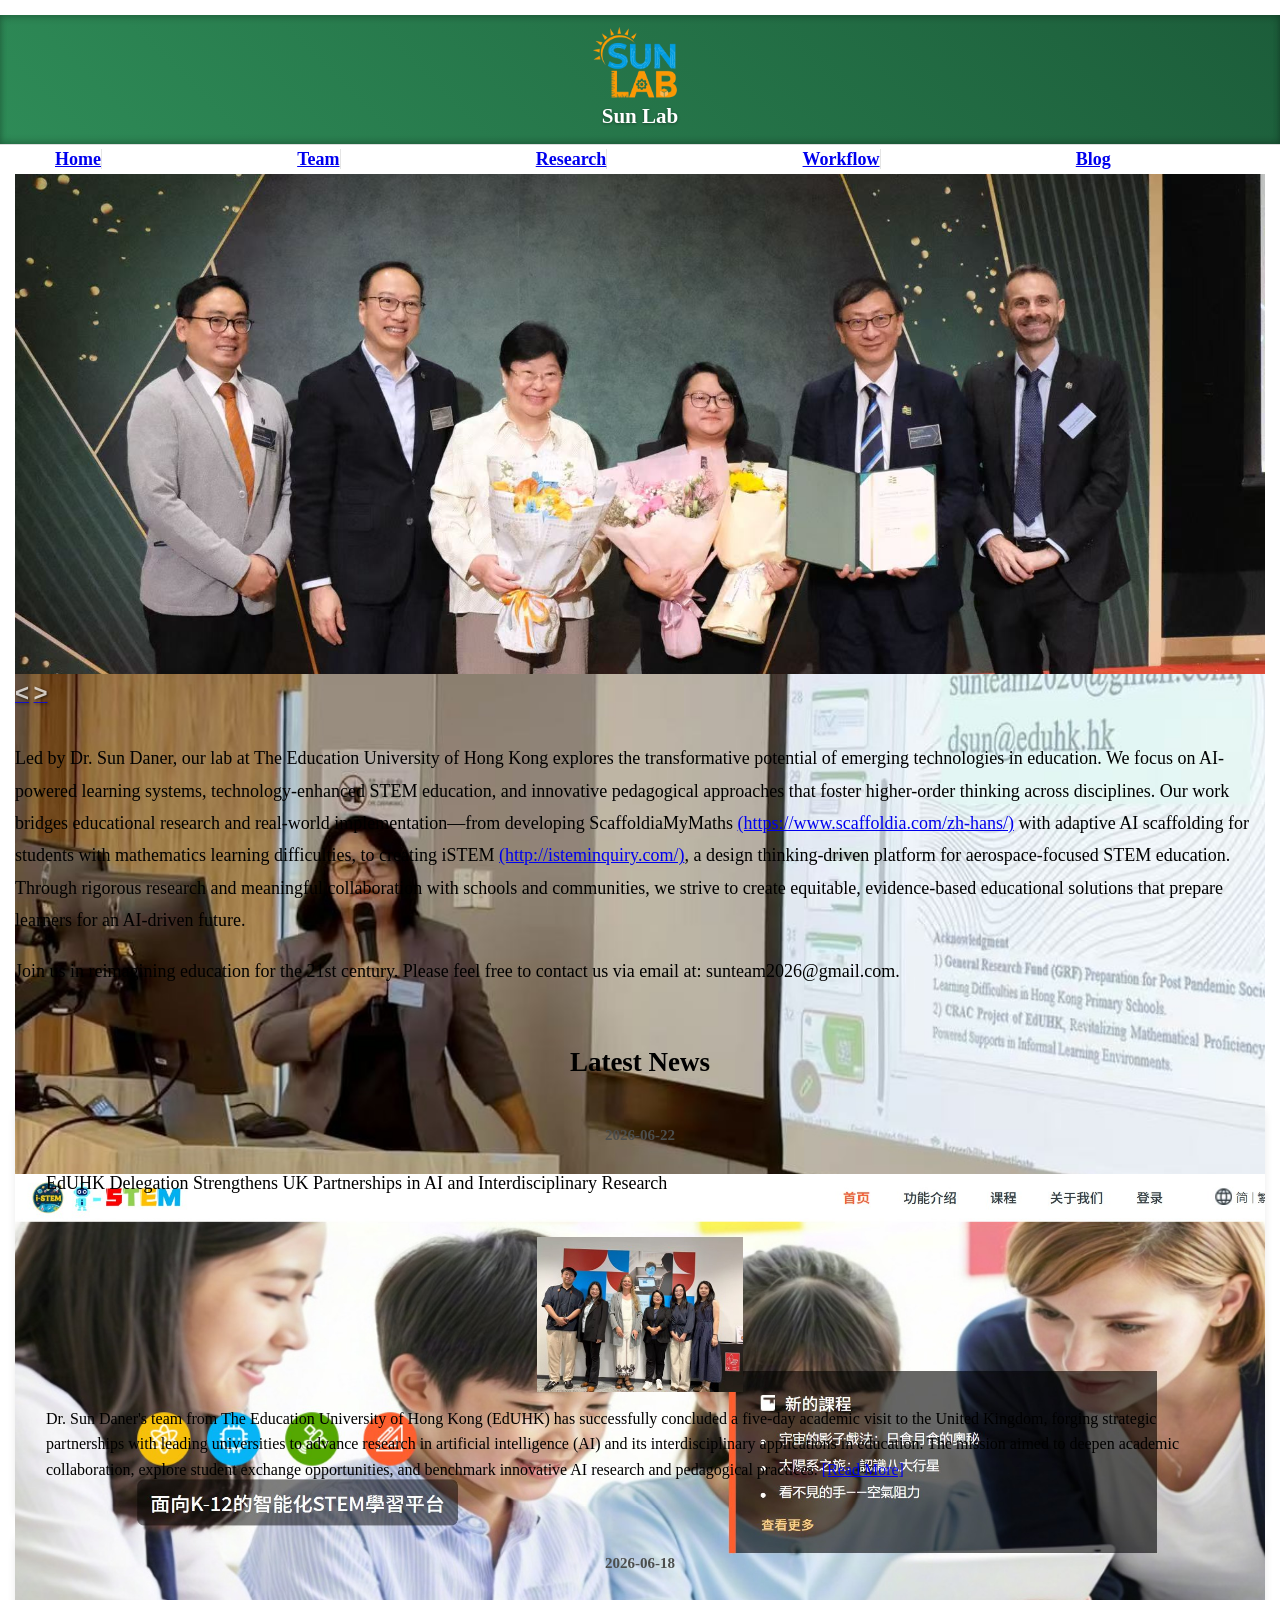
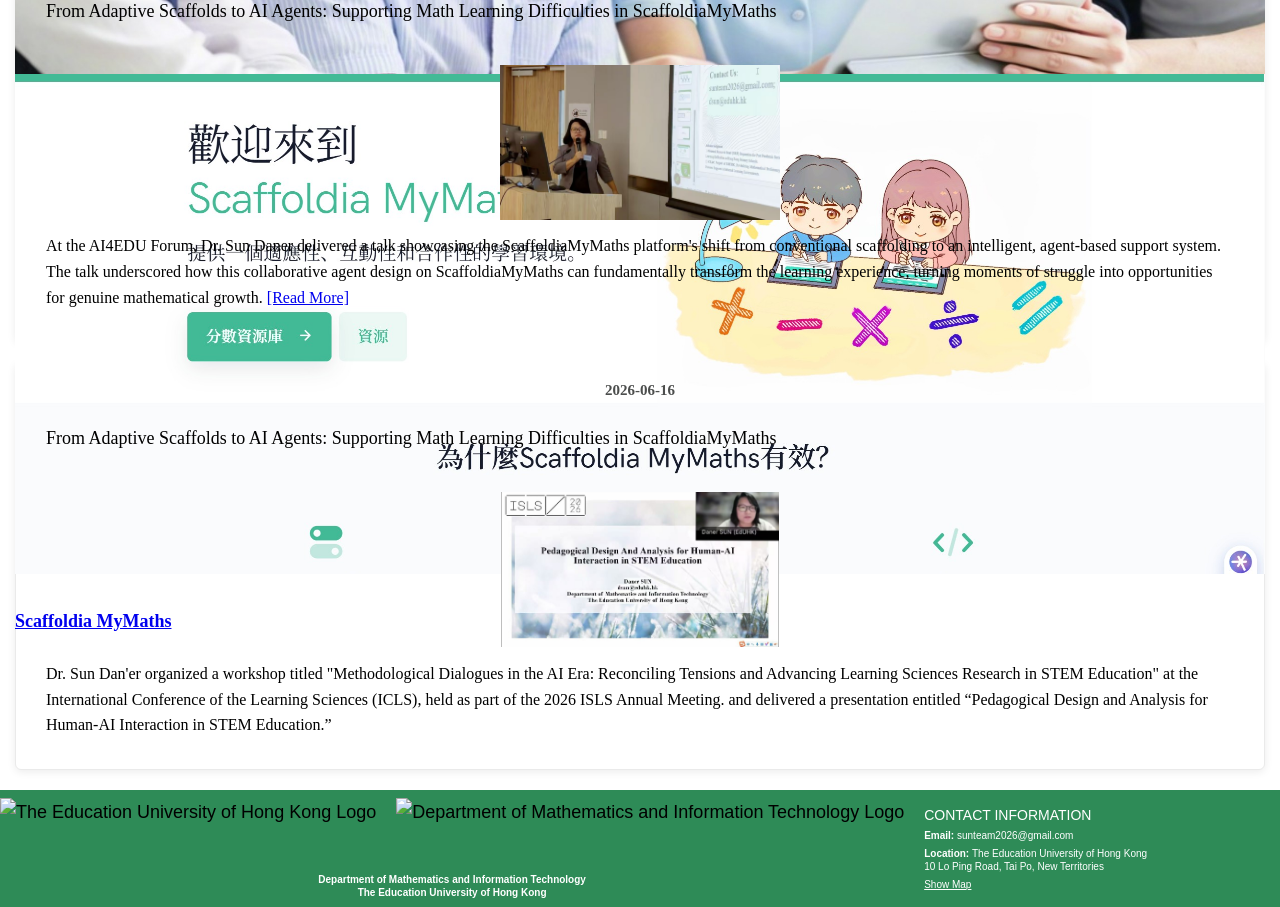
==== commit 58fc779a: "Change heading from h3 to h4 in carousel Signed-off-by: Li Qinzhi <s1165465@s.eduhk.hk>" ====
--- a/index.html
+++ b/index.html
@@ -55,7 +55,7 @@
                      <div class="item active">
                         <img src="images/Workflow/26051401.jpg" class="carousel-image" alt="">                      
                         <div class="carousel-caption">
-                           <h3>Welcome to Sun Lab!</h3>
+                           <h4>Welcome to Sun Lab!</h4>
                         </div>
                      </div>
                      <div class="item">
--- a/css/theme.css
+++ b/css/theme.css
@@ -79,7 +79,7 @@
 }
 
 body>.navbar {
-	font-size: 13px
+	font-size: 16px
 }
 
 
@@ -400,24 +400,24 @@
 .feature-item .date {
     display: block;
     font-weight: bold;
-    font-size: 12px;
+    font-size: 15px;
     color: #4c4e4d; 
     margin-bottom: 5px;
     text-align: center;
 }
 
 .feature-item h5 {
-	margin-left: 15px;
-	margin-right: 15px;
-	margin-top: 5px;
-	margin-bottom: 10px;
+    font-size: 18px;         
+    line-height: 1.4;
+    font-weight: 600;
 }
 
 .feature-item p {
-	margin-left: 15px;
-	margin-right: 15px;
-	line-height: 1.2;
-	margin-top: 5px;
+    margin-left: 15px;
+    margin-right: 15px;
+    line-height: 1.6;         /* 保持原有 */
+    margin-top: 5px;
+    font-size: 16px;          /* 👈 新增，略小于标题但比正文大 */
 }
 
 .feature-heading {
@@ -438,6 +438,12 @@
 	background-image: none;
 	box-shadow: none;
 	margin-bottom: 10px;
+}
+
+.marketing h5 {
+    font-size: 18px;          /* 👈 新增 */
+    line-height: 1.8;         /* 行距稍大，更易读 */
+    font-weight: normal;
 }
 
 .centered {
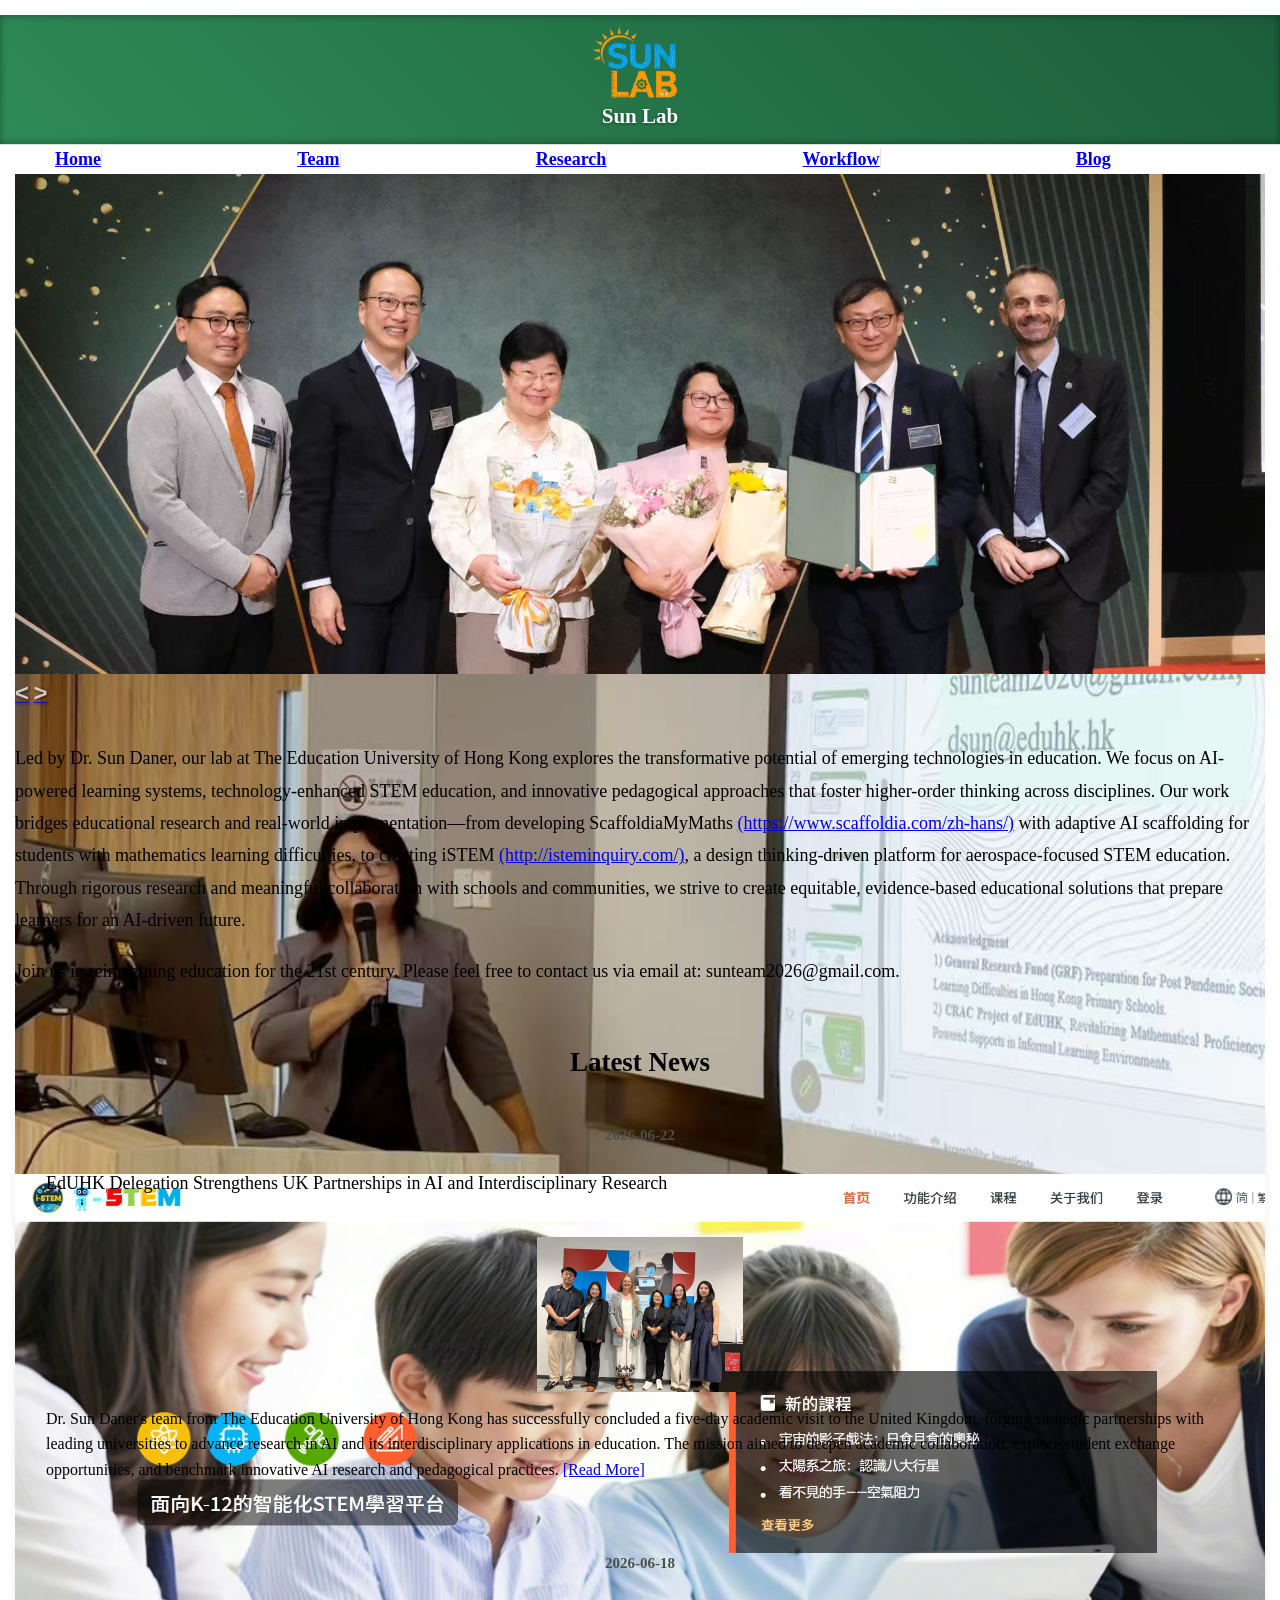
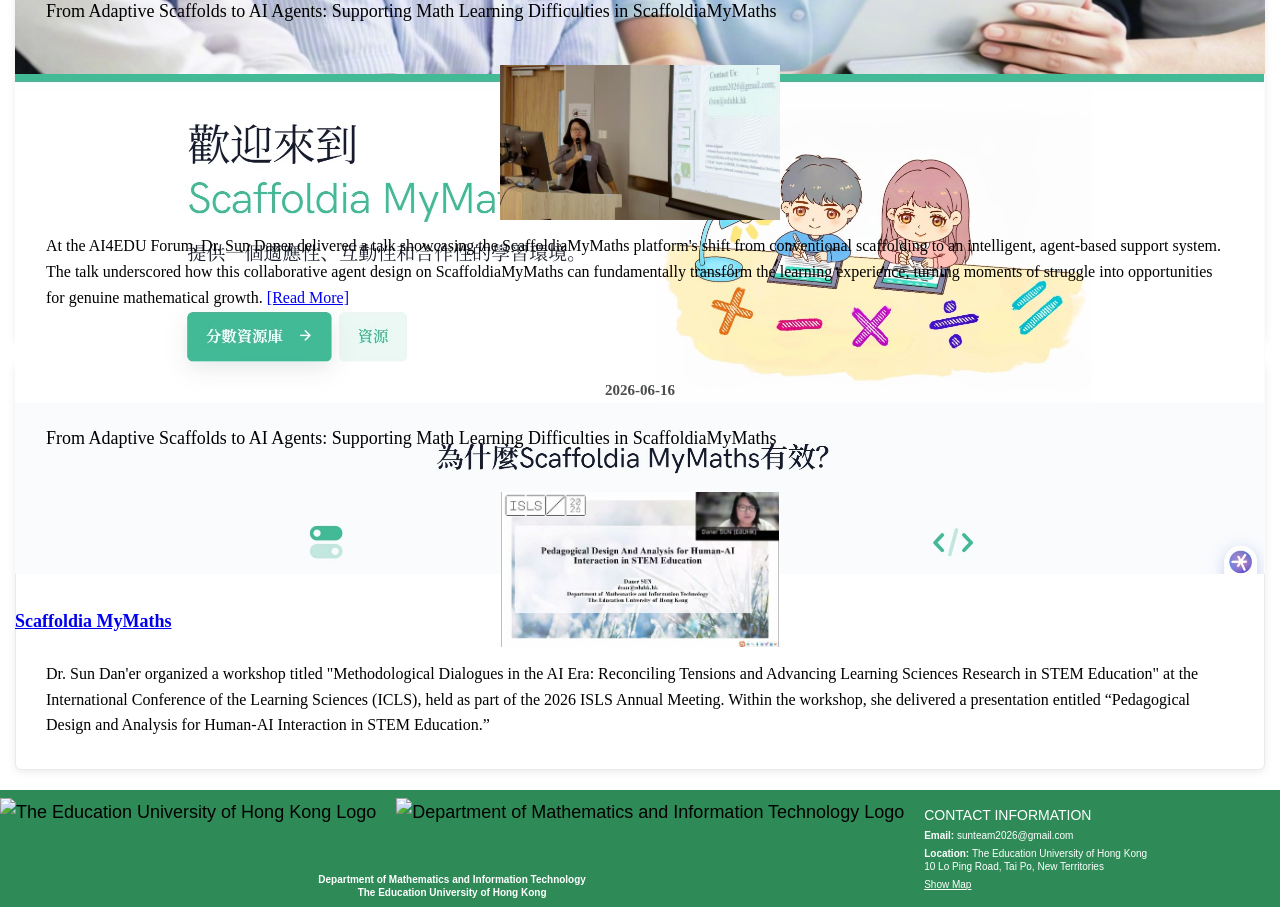
==== commit fbf133bf: "Update index.html Signed-off-by: Li Qinzhi <s1165465@s.eduhk.hk>" ====
--- a/index.html
+++ b/index.html
@@ -108,7 +108,7 @@
                         <img src="images/Workflow/26062201.jpg" alt="">
                      </div>
                       <p> 
-                        Dr. Sun Daner's team from The Education University of Hong Kong (EdUHK) has successfully concluded a five-day academic visit to the United Kingdom, forging strategic partnerships with leading universities to advance research in artificial intelligence (AI) and its interdisciplinary applications in education. The mission aimed to deepen academic collaboration, explore student exchange opportunities, and benchmark innovative AI research and pedagogical practices. <a href="https://www.eduhk.hk/mit/zht/event/20260715highlight">[Read More]</a>
+                        Dr. Sun Daner's team from The Education University of Hong Kong has successfully concluded a five-day academic visit to the United Kingdom, forging strategic partnerships with leading universities to advance research in AI and its interdisciplinary applications in education. The mission aimed to deepen academic collaboration, explore student exchange opportunities, and benchmark innovative AI research and pedagogical practices. <a href="https://www.eduhk.hk/mit/zht/event/20260715highlight">[Read More]</a>
                      </p>
                   </div>
                   <div class="span4 feature-item">
@@ -134,7 +134,7 @@
                         <img src="images/Workflow/26061602.jpg" alt="">
                      </div>
                       <p> 
-                        Dr. Sun Dan'er organized a workshop titled "Methodological Dialogues in the AI Era: Reconciling Tensions and Advancing Learning Sciences Research in STEM Education" at the International Conference of the Learning Sciences (ICLS), held as part of the 2026 ISLS Annual Meeting. and delivered a presentation entitled “Pedagogical Design and Analysis for Human-AI Interaction in STEM Education.”
+                        Dr. Sun Dan'er organized a workshop titled "Methodological Dialogues in the AI Era: Reconciling Tensions and Advancing Learning Sciences Research in STEM Education" at the International Conference of the Learning Sciences (ICLS), held as part of the 2026 ISLS Annual Meeting. Within the workshop, she delivered a presentation entitled “Pedagogical Design and Analysis for Human-AI Interaction in STEM Education.”
                      </p>
                   </div>
                </div>
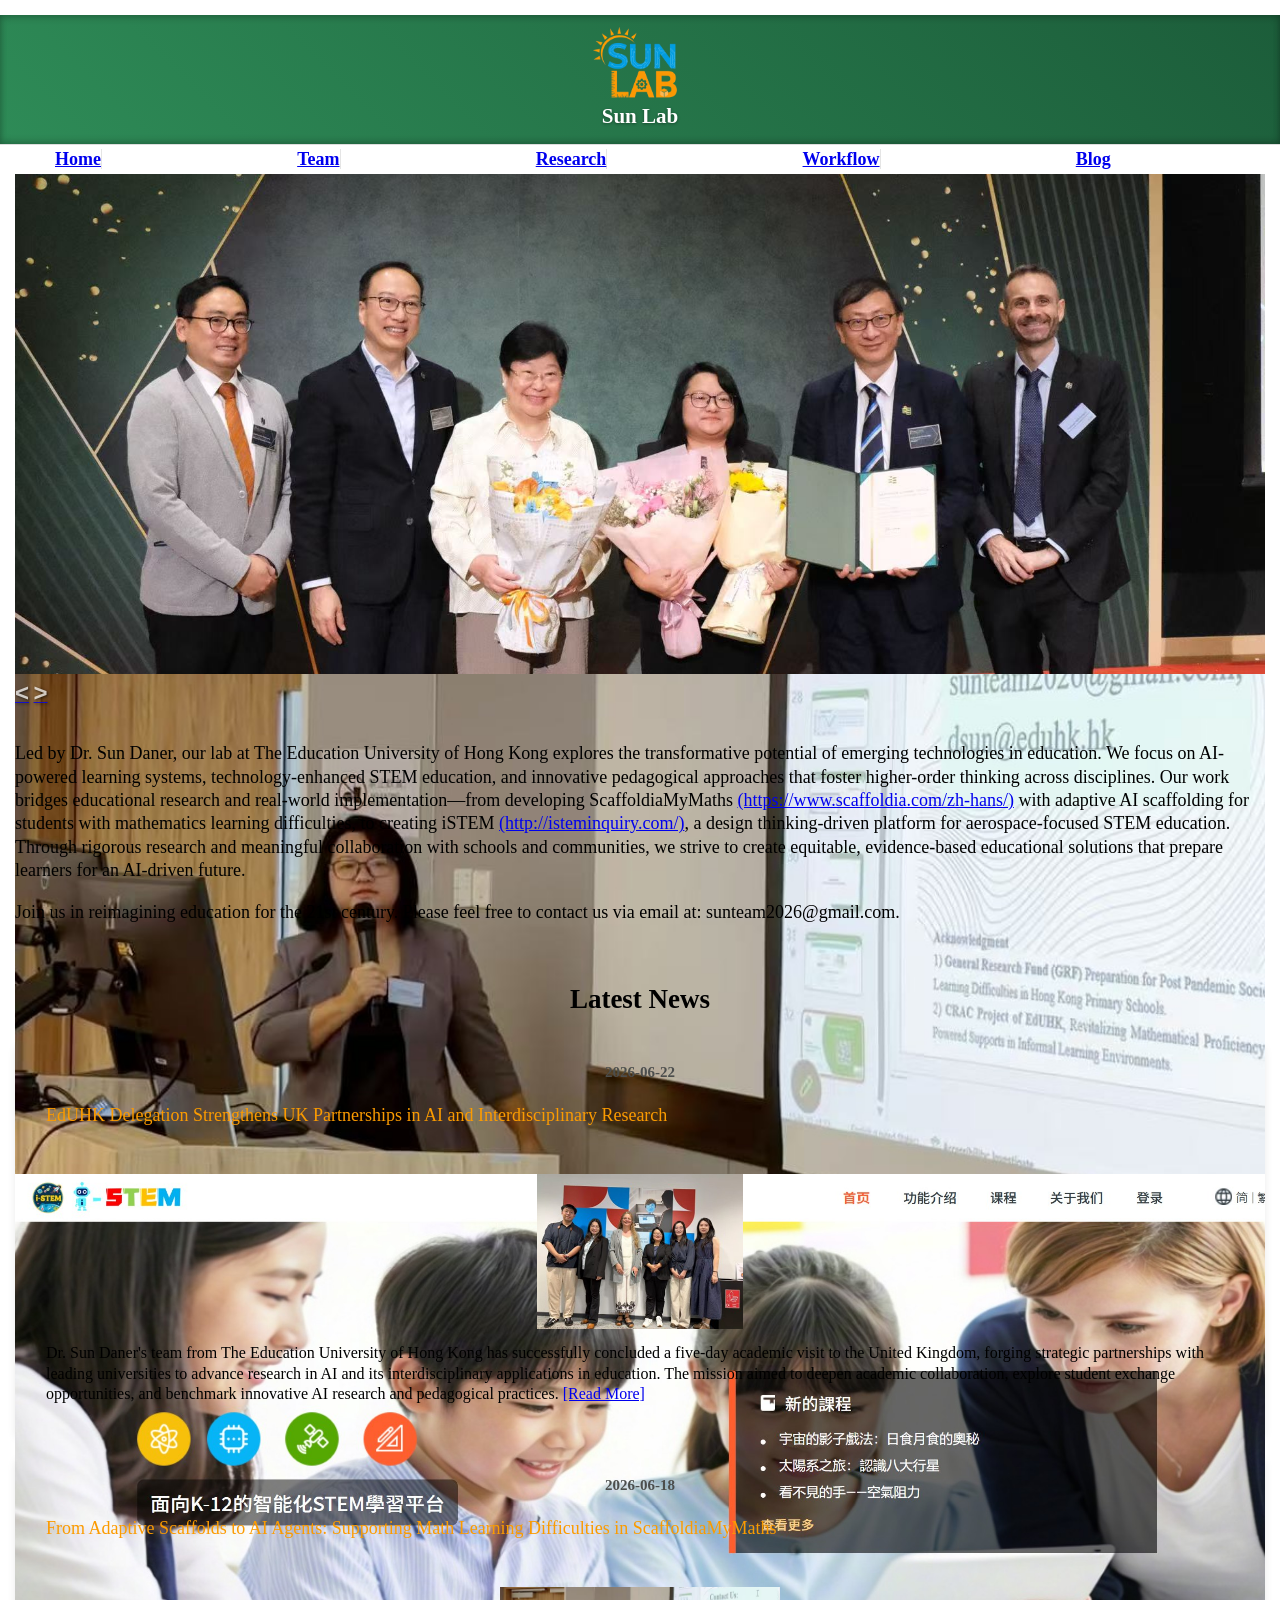
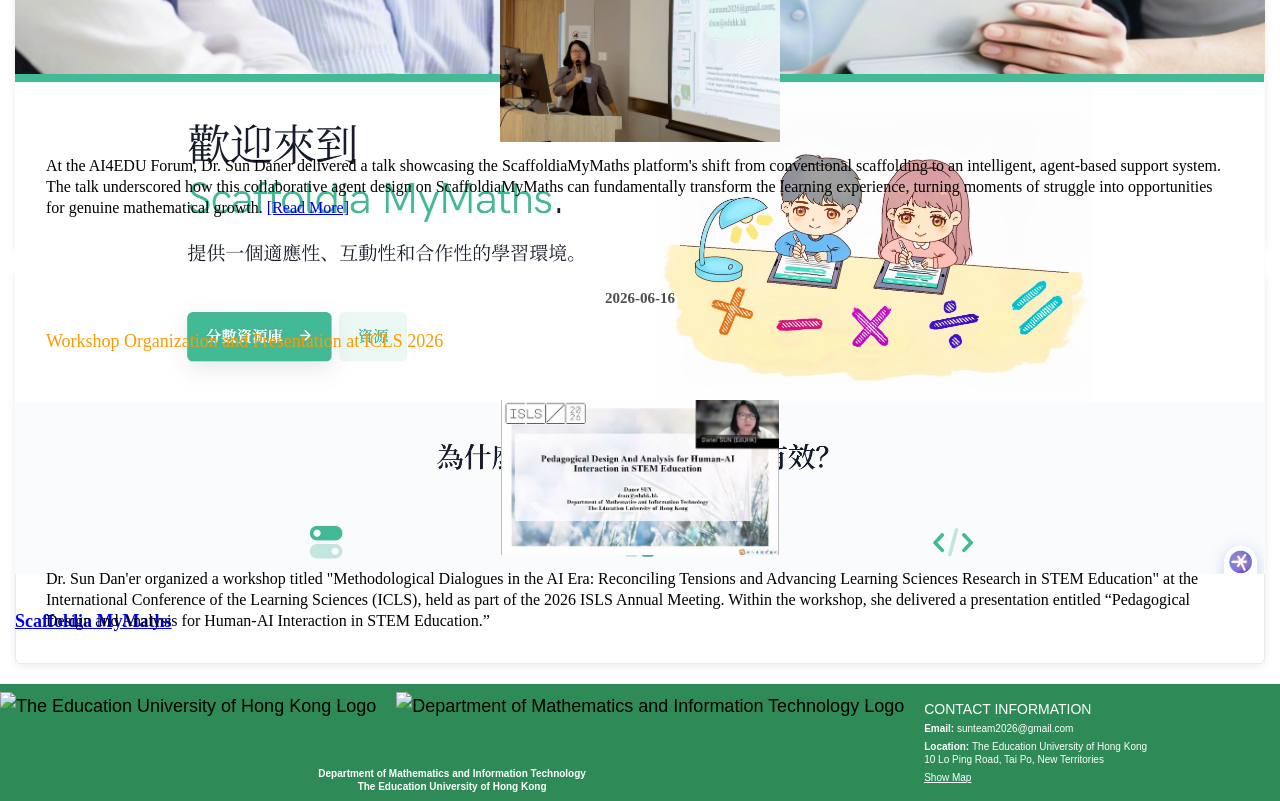
==== commit 5c16da53: "Update index.html Signed-off-by: Li Qinzhi <s1165465@s.eduhk.hk>" ====
--- a/index.html
+++ b/index.html
@@ -128,7 +128,7 @@
                   <div class="span4 feature-item">
                      <span class="date"> 2026-06-16 </span>
                      <h5 class="feature-heading">
-                        From Adaptive Scaffolds to AI Agents: Supporting Math Learning Difficulties in ScaffoldiaMyMaths
+                        Workshop Organization and Presentation at ICLS 2026
                      </h5>
                      <div class="centered">
                         <img src="images/Workflow/26061602.jpg" alt="">
--- a/css/theme.css
+++ b/css/theme.css
@@ -408,14 +408,15 @@
 
 .feature-item h5 {
     font-size: 18px;         
-    line-height: 1.4;
+    line-height: 1.2;
     font-weight: 600;
+    color: #fb9b00;               
 }
 
 .feature-item p {
     margin-left: 15px;
     margin-right: 15px;
-    line-height: 1.6;         /* 保持原有 */
+    line-height: 1.3;         /* 保持原有 */
     margin-top: 5px;
     font-size: 16px;          /* 👈 新增，略小于标题但比正文大 */
 }
@@ -442,7 +443,7 @@
 
 .marketing h5 {
     font-size: 18px;          /* 👈 新增 */
-    line-height: 1.8;         /* 行距稍大，更易读 */
+    line-height: 1.3;         /* 行距稍大，更易读 */
     font-weight: normal;
 }
 
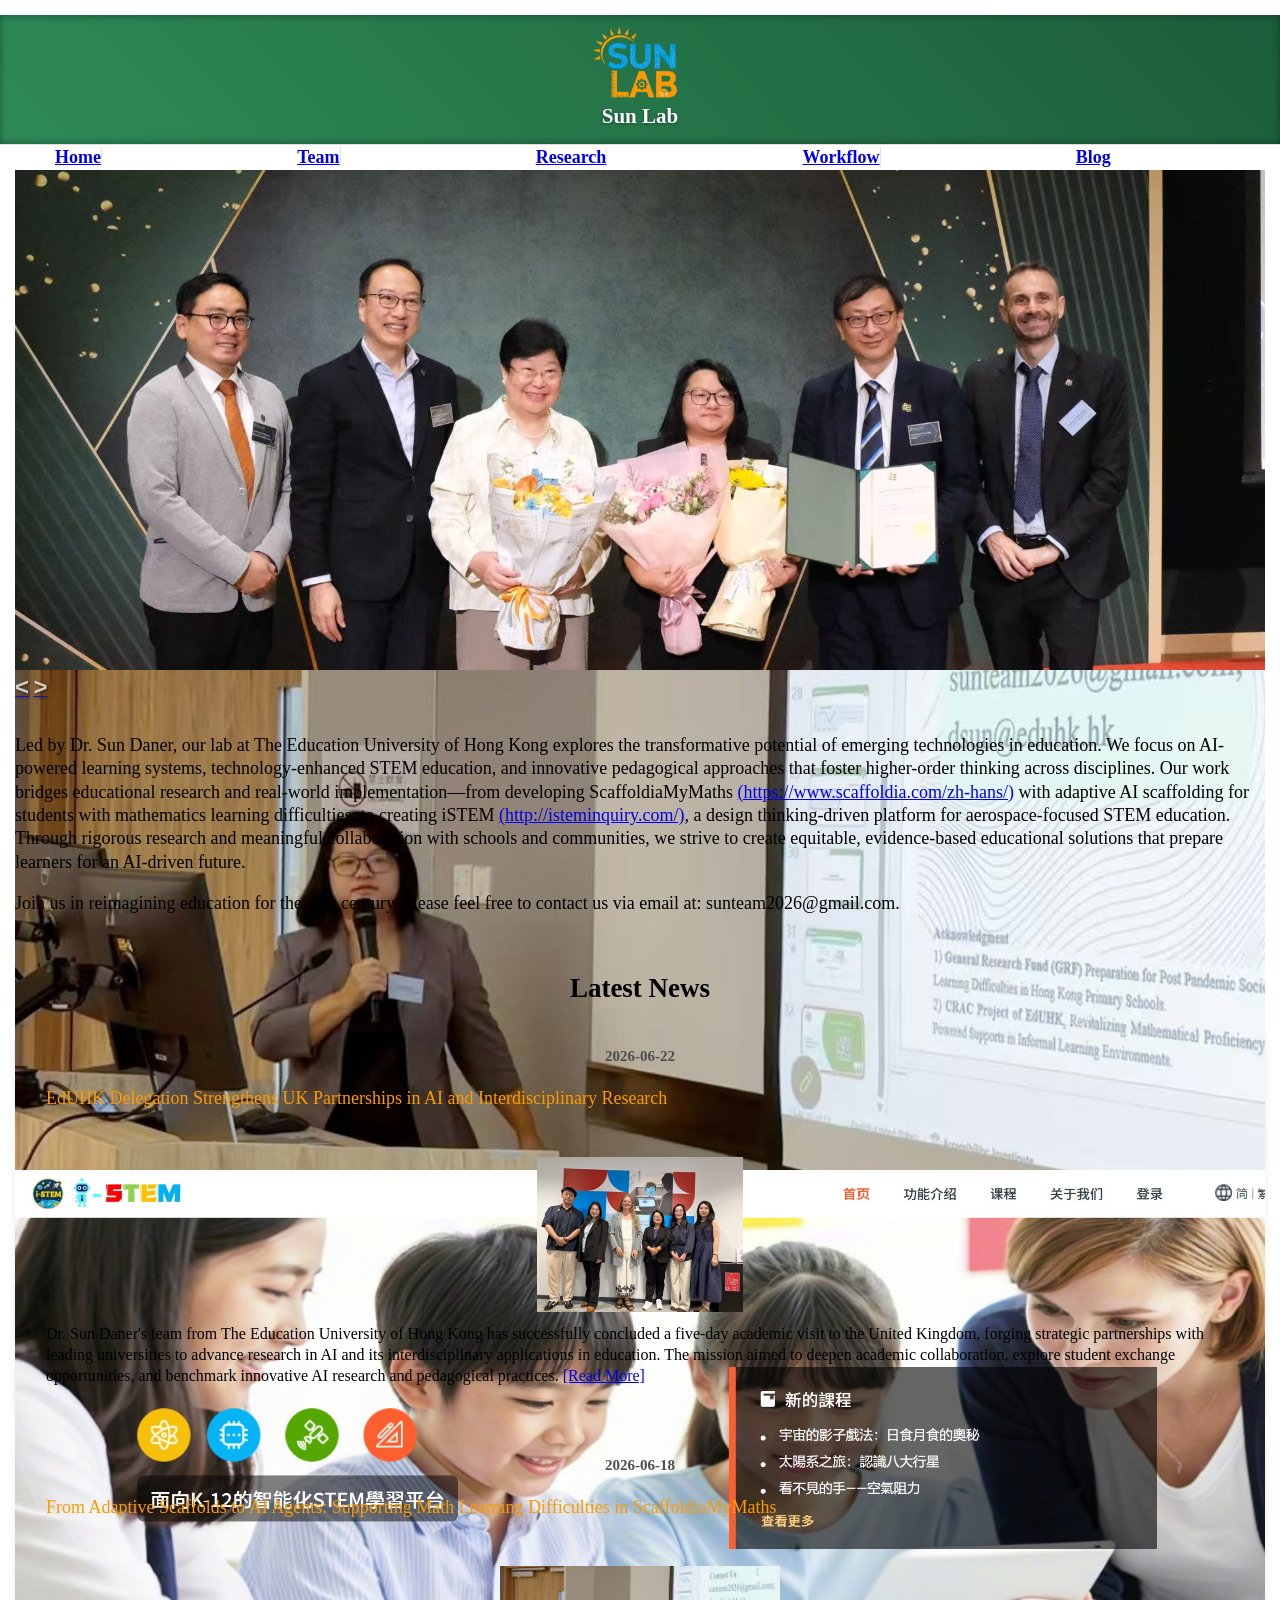
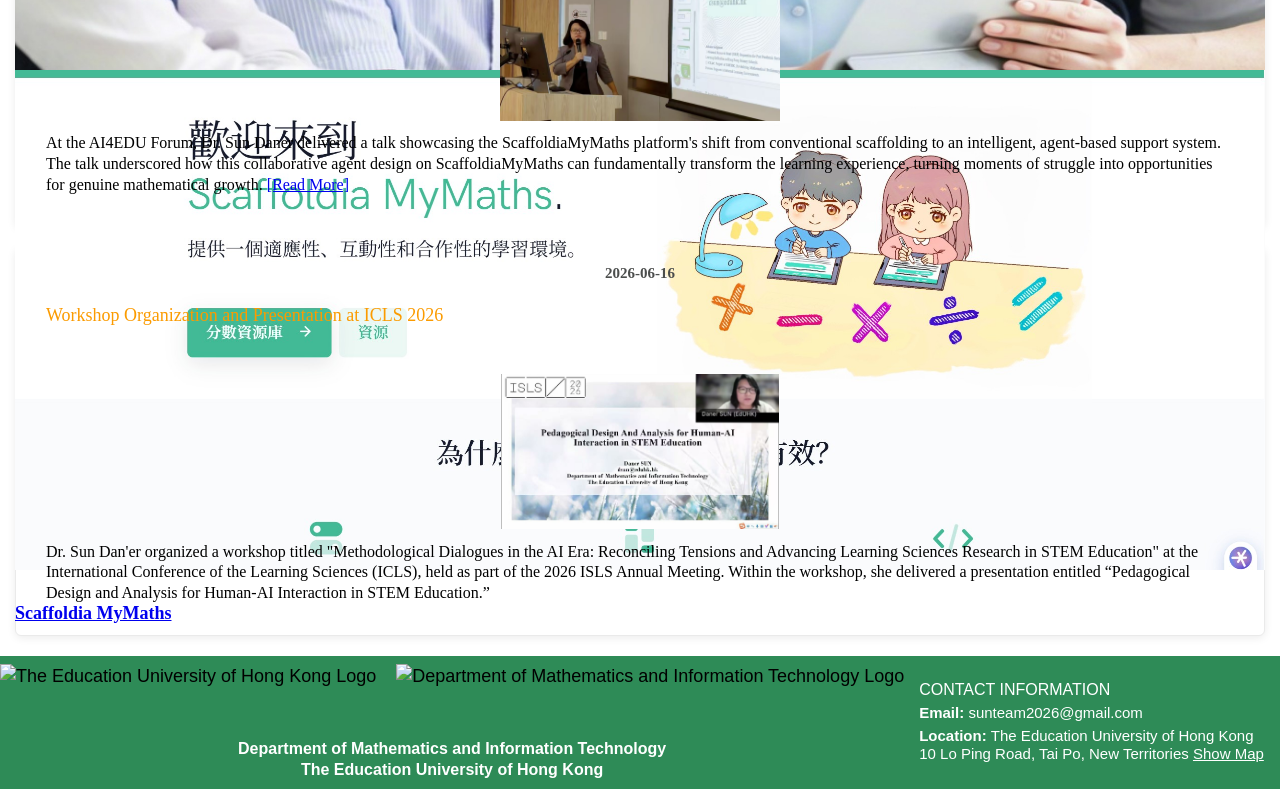
==== commit d3452bcd: "Update index.html Signed-off-by: Li Qinzhi <s1165465@s.eduhk.hk>" ====
--- a/index.html
+++ b/index.html
@@ -165,9 +165,7 @@
                         <p style="margin-bottom: 5px;"><b>Email: </b>sunteam2026@gmail.com</p>
                         <p style="margin-bottom: 5px;">
                            <b>Location: </b>The Education University of Hong Kong<br>
-                           10 Lo Ping Road, Tai Po, New Territories
-                        </p>
-                        <p><a href="http://maps.google.com/" style="color: white;">Show Map</a></p>
+                           10 Lo Ping Road, Tai Po, New Territories <a href="http://maps.google.com/" style="color: white;">Show Map</a></p>
                      </div>
                   </div>
                </div>
--- a/css/theme.css
+++ b/css/theme.css
@@ -3,7 +3,7 @@
     padding-top: 15px;
     padding-bottom: 0px;
     font-size: 18px;          /* 👈 新增：控制全站基础字号，建议 17~18px */
-    line-height: 1.6;         /* 👈 新增：提高行距，阅读更舒适 */
+    line-height: 1.4;         /* 👈 新增：提高行距，阅读更舒适 */
 }
 
 
@@ -114,7 +114,7 @@
 }
 
 .bs-docs-sidenav {
-    width: 160px;  
+    width: 170px;  
     margin: 10px 0 0; 
     padding: 0;
     background-color: #fff;
@@ -132,7 +132,7 @@
     margin: 0 0 -1px;
     padding: 5px 10px;  
     border: 1px solid #e5e5e5;
-    font-size: 14px;  
+    font-size: 17px;  
 }
 
 .bs-docs-sidenav > li > a.subhead {
@@ -141,7 +141,7 @@
     margin: 0 0 -1px;
     padding: 6px 20px;  
     border: 1px solid #e5e5e5;
-    font-size: 13px;  
+    font-size: 15px;  
 }
 
 .bs-docs-sidenav>li:first-child>a {
@@ -245,7 +245,7 @@
 
 #media .post_row .post .img .date p {
 	color: #fff;
-	font-size: 14px;
+	font-size: 15px;
 	font-weight: bold;
 	font-style: italic;
 	margin: 0;
@@ -276,7 +276,7 @@
 	display: block;
 	margin-bottom: 12px;
 	font-style: italic;
-	font-size: 13px;
+	font-size: 15px;
 }
 
 #media .post_row .post .text p {
@@ -623,7 +623,7 @@
 
 /* ---- 左侧文字（学校名称） ---- */
 #footer .span6:first-child p {
-    font-size: 10px;
+    font-size: 16px;
     line-height: 1.3;
     margin: 0 0 2px 0;
     color: #ffffff;
@@ -638,7 +638,7 @@
     flex-direction: column;
     justify-content: center;
     align-items: flex-start;        /* 整体左对齐 */
-    padding-left: 20px;             /* 与左侧保持视觉间距 */
+    padding-left: 15px;             /* 与左侧保持视觉间距 */
     text-align: left;               /* 所有文字左对齐 */
 }
 
@@ -651,7 +651,7 @@
 
 /* ---- 右侧标题 ---- */
 #footer .span6:last-child h3 {
-    font-size: 14px;
+    font-size: 16px;
     line-height: 1.2;
     margin: 3px 0 3px 0;
     padding-bottom: 0;
@@ -667,8 +667,8 @@
 #footer .span6:last-child p,
 #footer .span6:last-child address,
 #footer .span6:last-child a {
-    font-size: 10px;
-    line-height: 1.3;
+    font-size: 15px;
+    line-height: 1.2;
     margin: 0 0 2px 0;
     color: #ffffff;
     font-family: Arial, Helvetica, sans-serif;   /* 统一 */
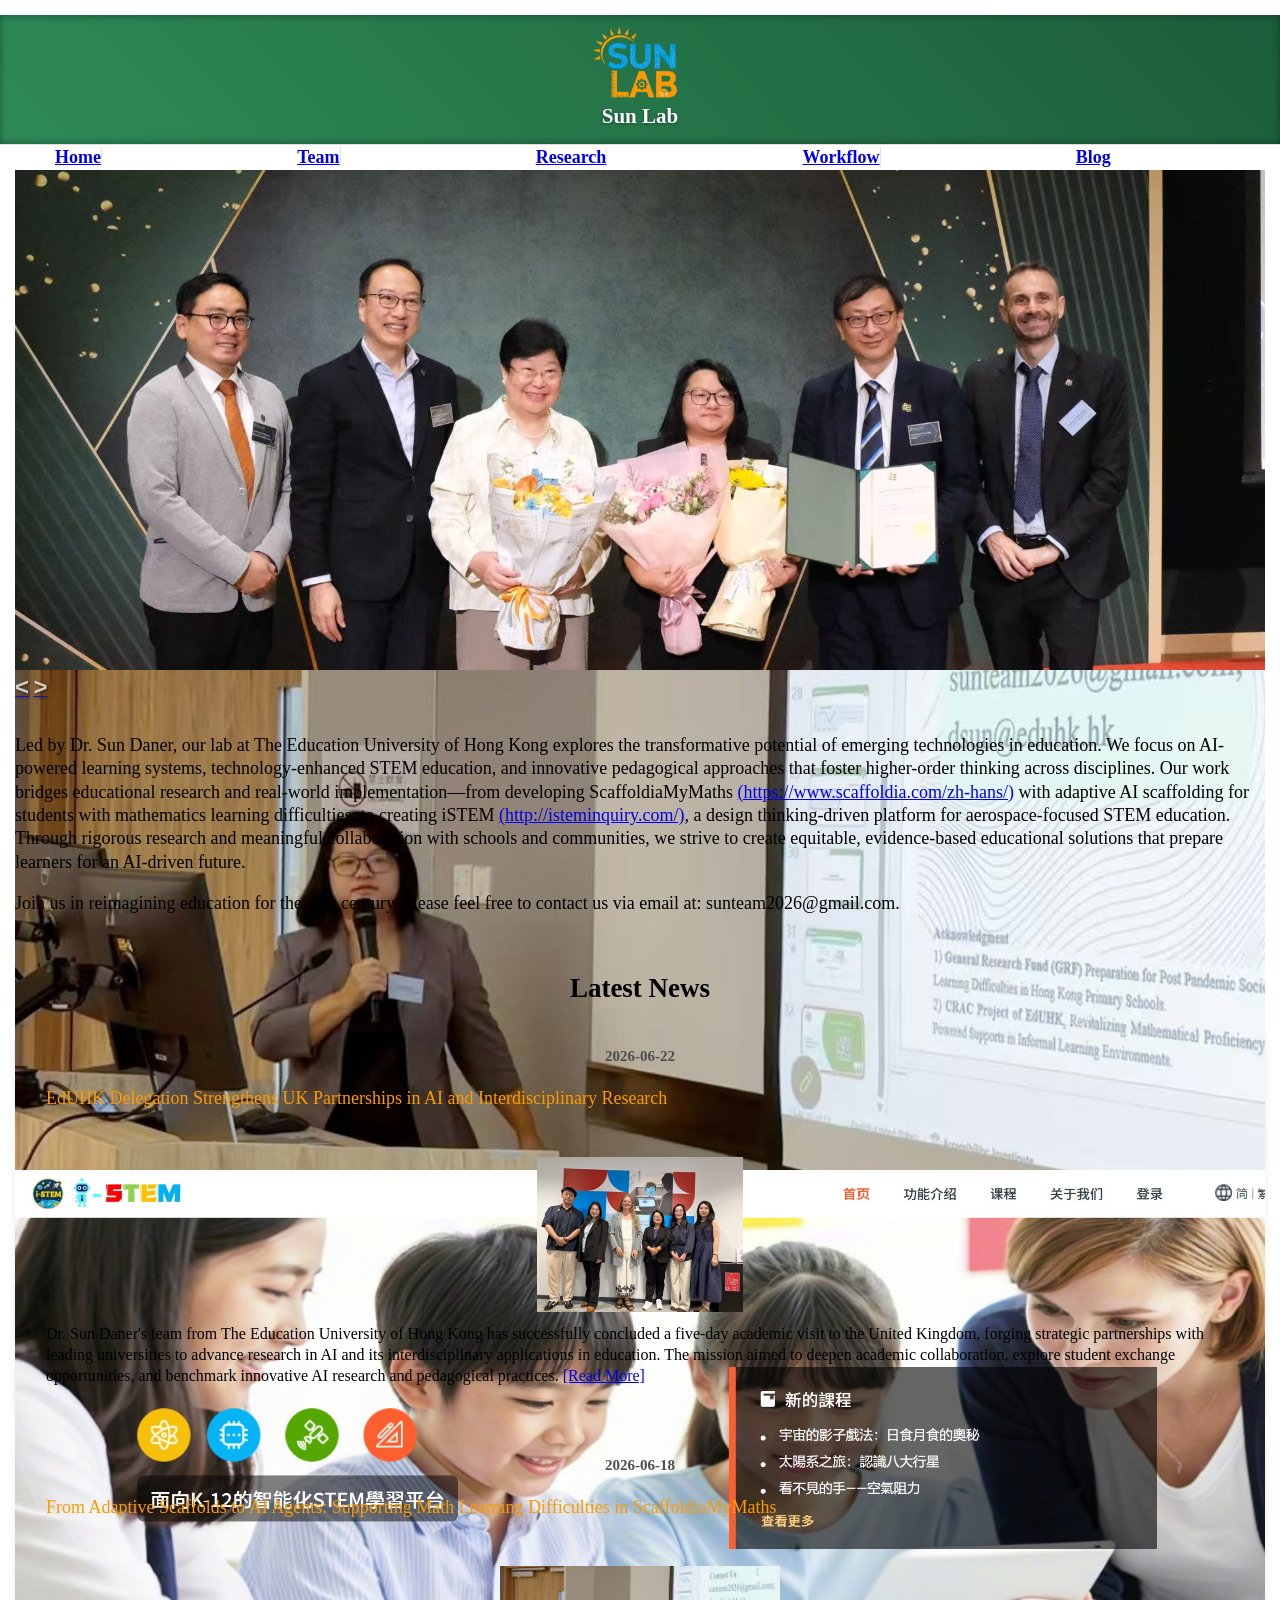
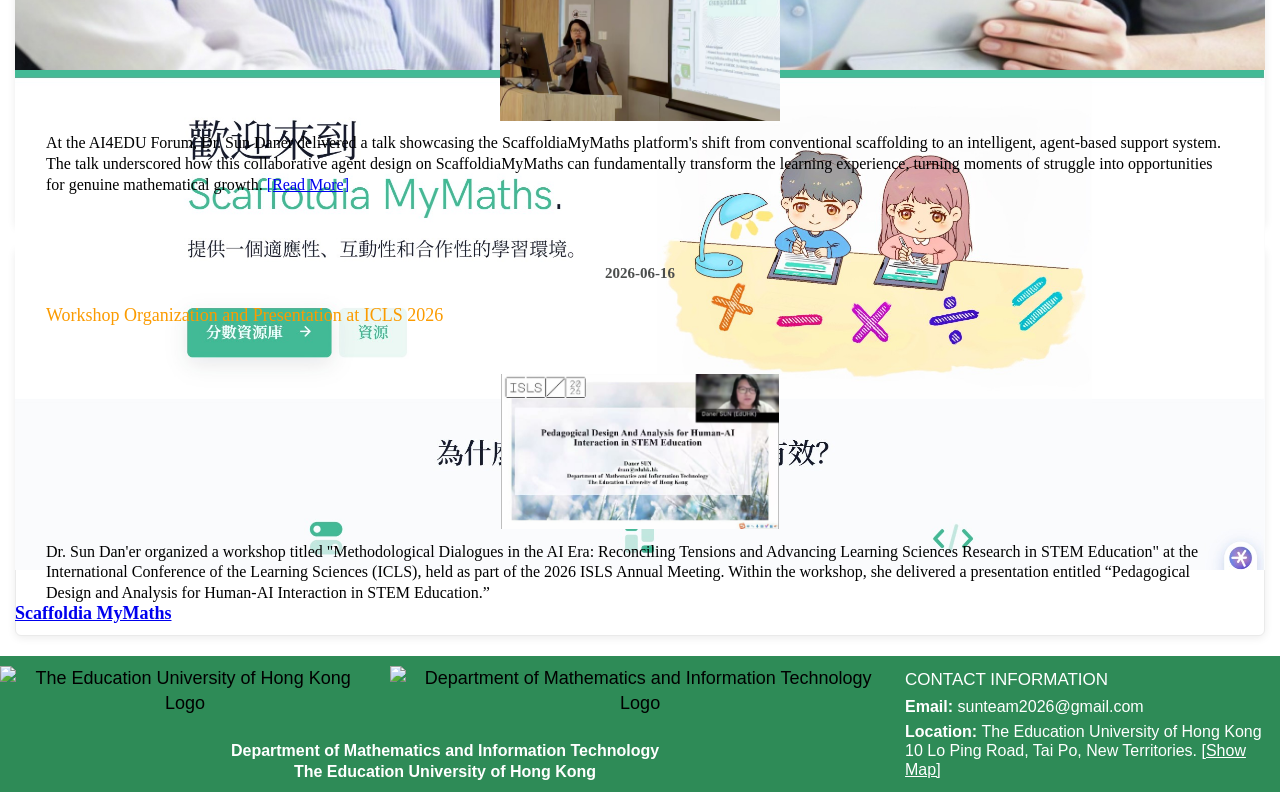
==== commit 12e78e62: "Update index.html Signed-off-by: Li Qinzhi <s1165465@s.eduhk.hk>" ====
--- a/index.html
+++ b/index.html
@@ -165,7 +165,7 @@
                         <p style="margin-bottom: 5px;"><b>Email: </b>sunteam2026@gmail.com</p>
                         <p style="margin-bottom: 5px;">
                            <b>Location: </b>The Education University of Hong Kong<br>
-                           10 Lo Ping Road, Tai Po, New Territories <a href="http://maps.google.com/" style="color: white;">Show Map</a></p>
+                           10 Lo Ping Road, Tai Po, New Territories. <a href="http://maps.google.com/" style="color: white;">[Show Map]</a></p>
                      </div>
                   </div>
                </div>
--- a/css/theme.css
+++ b/css/theme.css
@@ -651,8 +651,8 @@
 
 /* ---- 右侧标题 ---- */
 #footer .span6:last-child h3 {
-    font-size: 16px;
-    line-height: 1.2;
+    font-size: 17px;
+    line-height: 1.5;
     margin: 3px 0 3px 0;
     padding-bottom: 0;
     border-bottom: none;
@@ -667,7 +667,7 @@
 #footer .span6:last-child p,
 #footer .span6:last-child address,
 #footer .span6:last-child a {
-    font-size: 15px;
+    font-size: 16px;
     line-height: 1.2;
     margin: 0 0 2px 0;
     color: #ffffff;
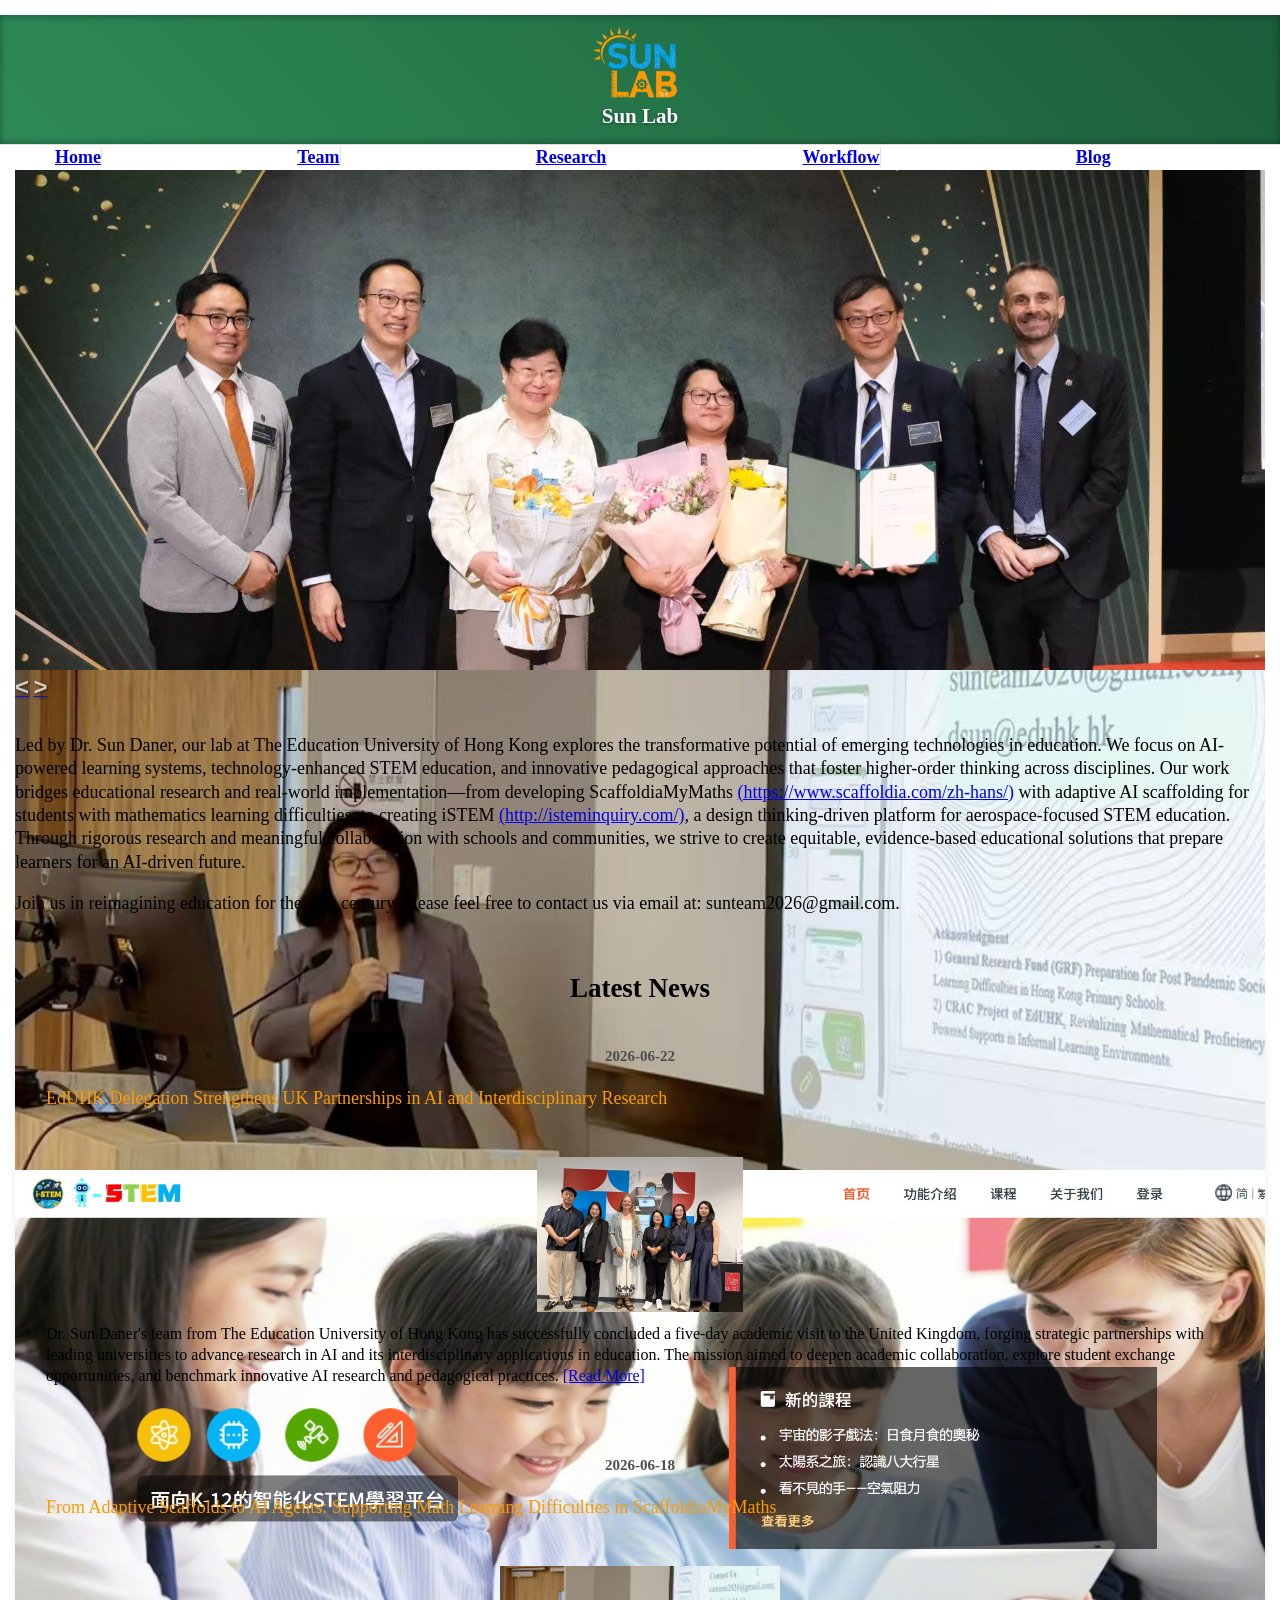
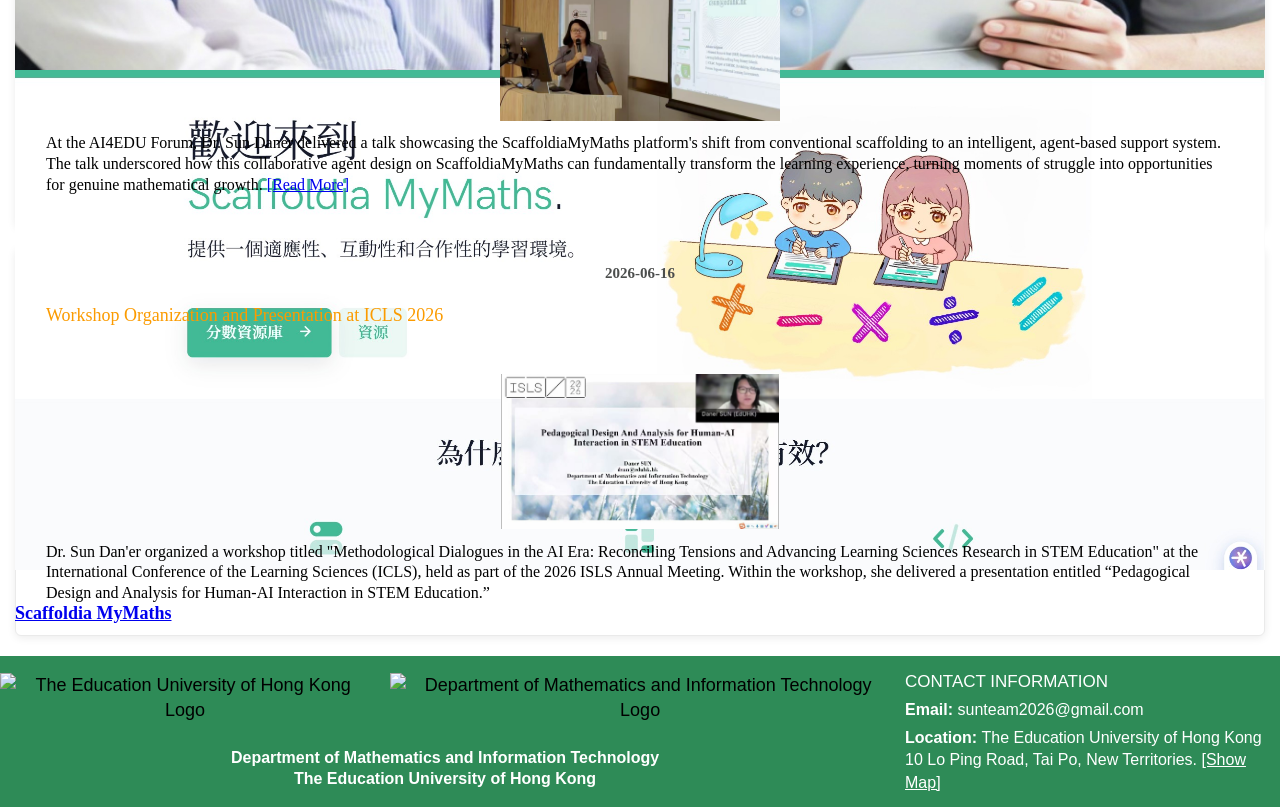
==== commit 867353e3: "Update carousel caption in index.html Signed-off-by: Li Qinzhi <s1165465@s.eduhk.hk>" ====
--- a/index.html
+++ b/index.html
@@ -61,7 +61,7 @@
                      <div class="item">
                         <img src="images/Workflow/26061802.jpg" class="carousel-image" alt="">
                         <div class="carousel-caption">
-                           <h4>Team Photos</h4>
+                           <h4>Welcome to Sun Lab!</h4>
                         </div>
                      </div>
                      <div class="item">
--- a/css/theme.css
+++ b/css/theme.css
@@ -259,12 +259,13 @@
 #media .post_row .post .text {
 	margin: 18px auto 0;
 	width: 90%;
+    font-size: 18px;
 }
 
 #media .post_row .post .text h5 {
 	margin: 0 0 8px 0;
 	font-size: 20px;
-	line-height: 23px;
+	line-height: 15px;
 }
 
 #media .post_row .post .text h5 a {
@@ -282,7 +283,7 @@
 #media .post_row .post .text p {
 	margin: 0;
 	line-height: 24px;
-	font-size: 14px;
+	font-size: 18px;
 }
 
 #media .post_row .post .author_box {
@@ -306,7 +307,7 @@
 #media .post_row .post .author_box p {
 	color: #B2B2B2;
 	font-style: italic;
-	font-size: 13px;
+	font-size: 18px;
 	line-height: 14px;
 	margin: 0;
 }
@@ -653,7 +654,7 @@
 #footer .span6:last-child h3 {
     font-size: 17px;
     line-height: 1.5;
-    margin: 3px 0 3px 0;
+    margin: 5px 0 5px 0;
     padding-bottom: 0;
     border-bottom: none;
     color: #ffffff;
@@ -668,8 +669,8 @@
 #footer .span6:last-child address,
 #footer .span6:last-child a {
     font-size: 16px;
-    line-height: 1.2;
-    margin: 0 0 2px 0;
+    line-height: 1.4;
+    margin: 0 0 4px 0;
     color: #ffffff;
     font-family: Arial, Helvetica, sans-serif;   /* 统一 */
     text-align: left;              /* 内容左对齐 */
